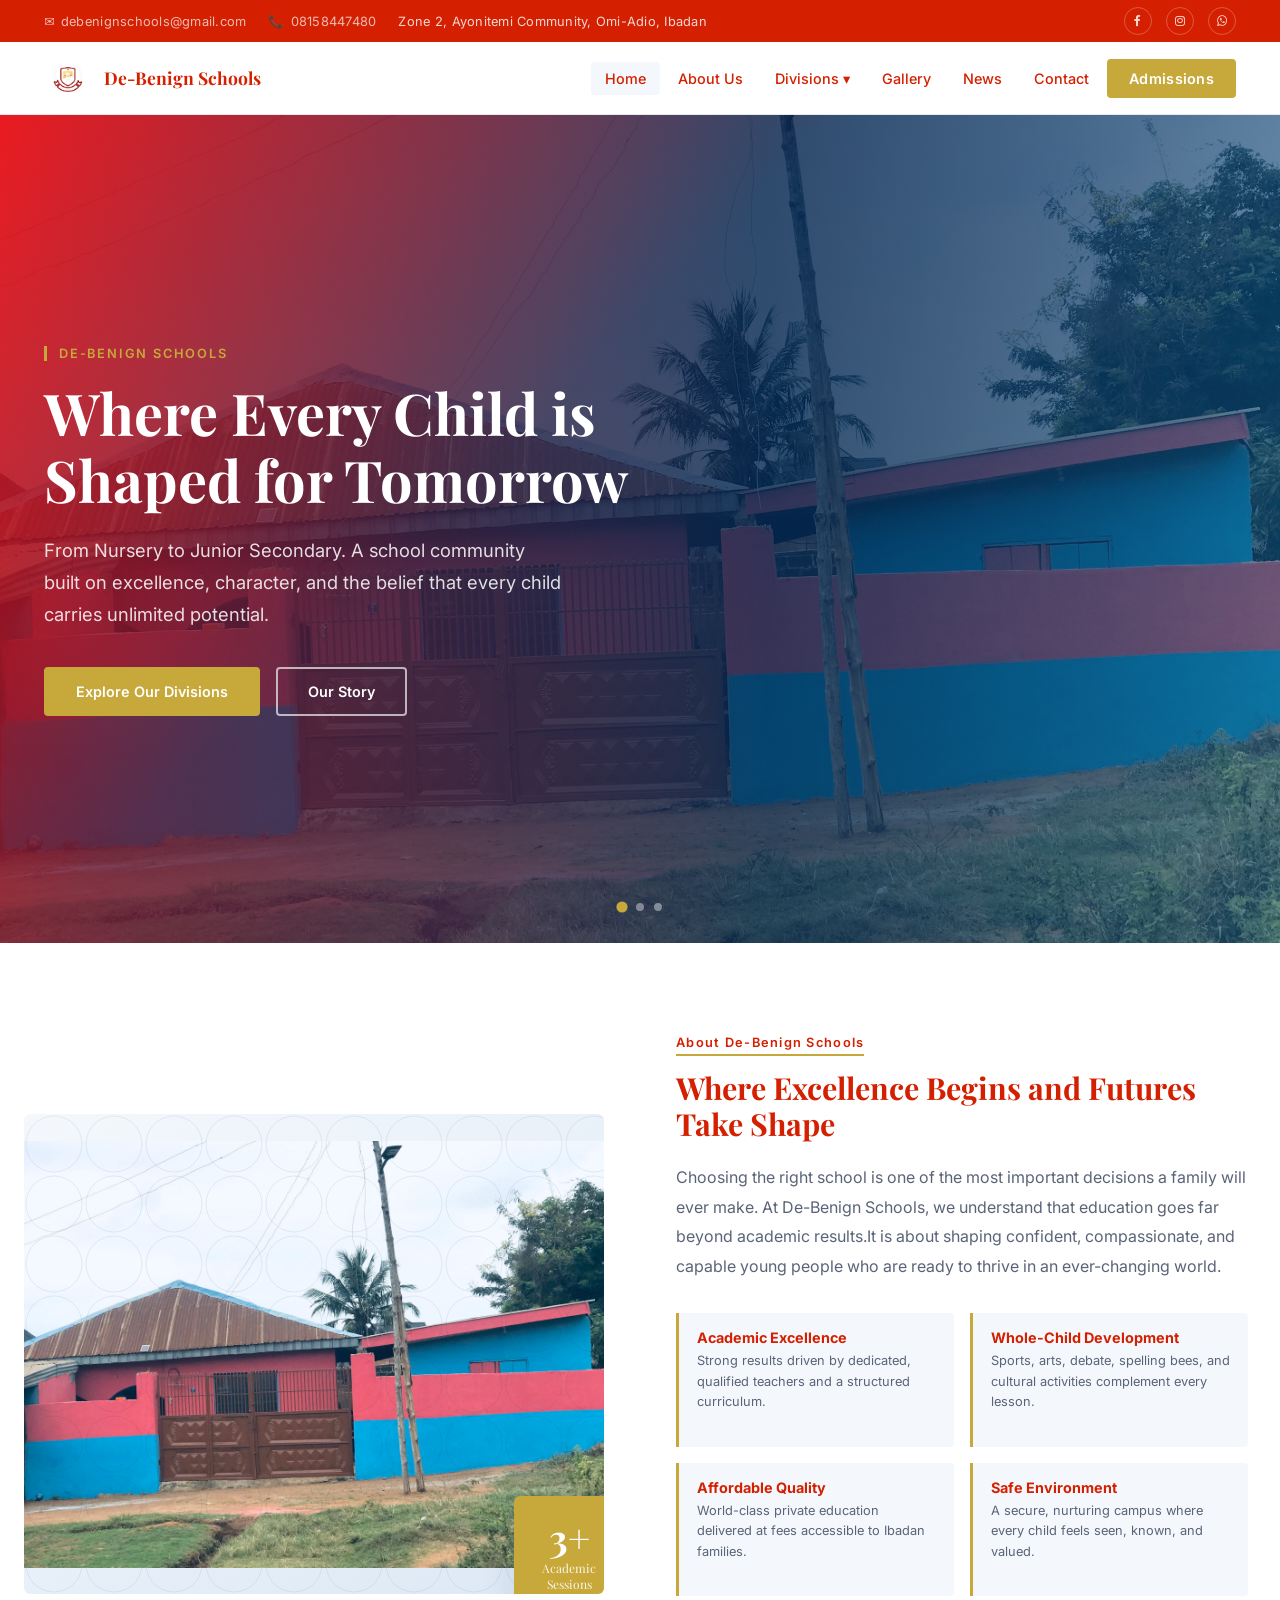
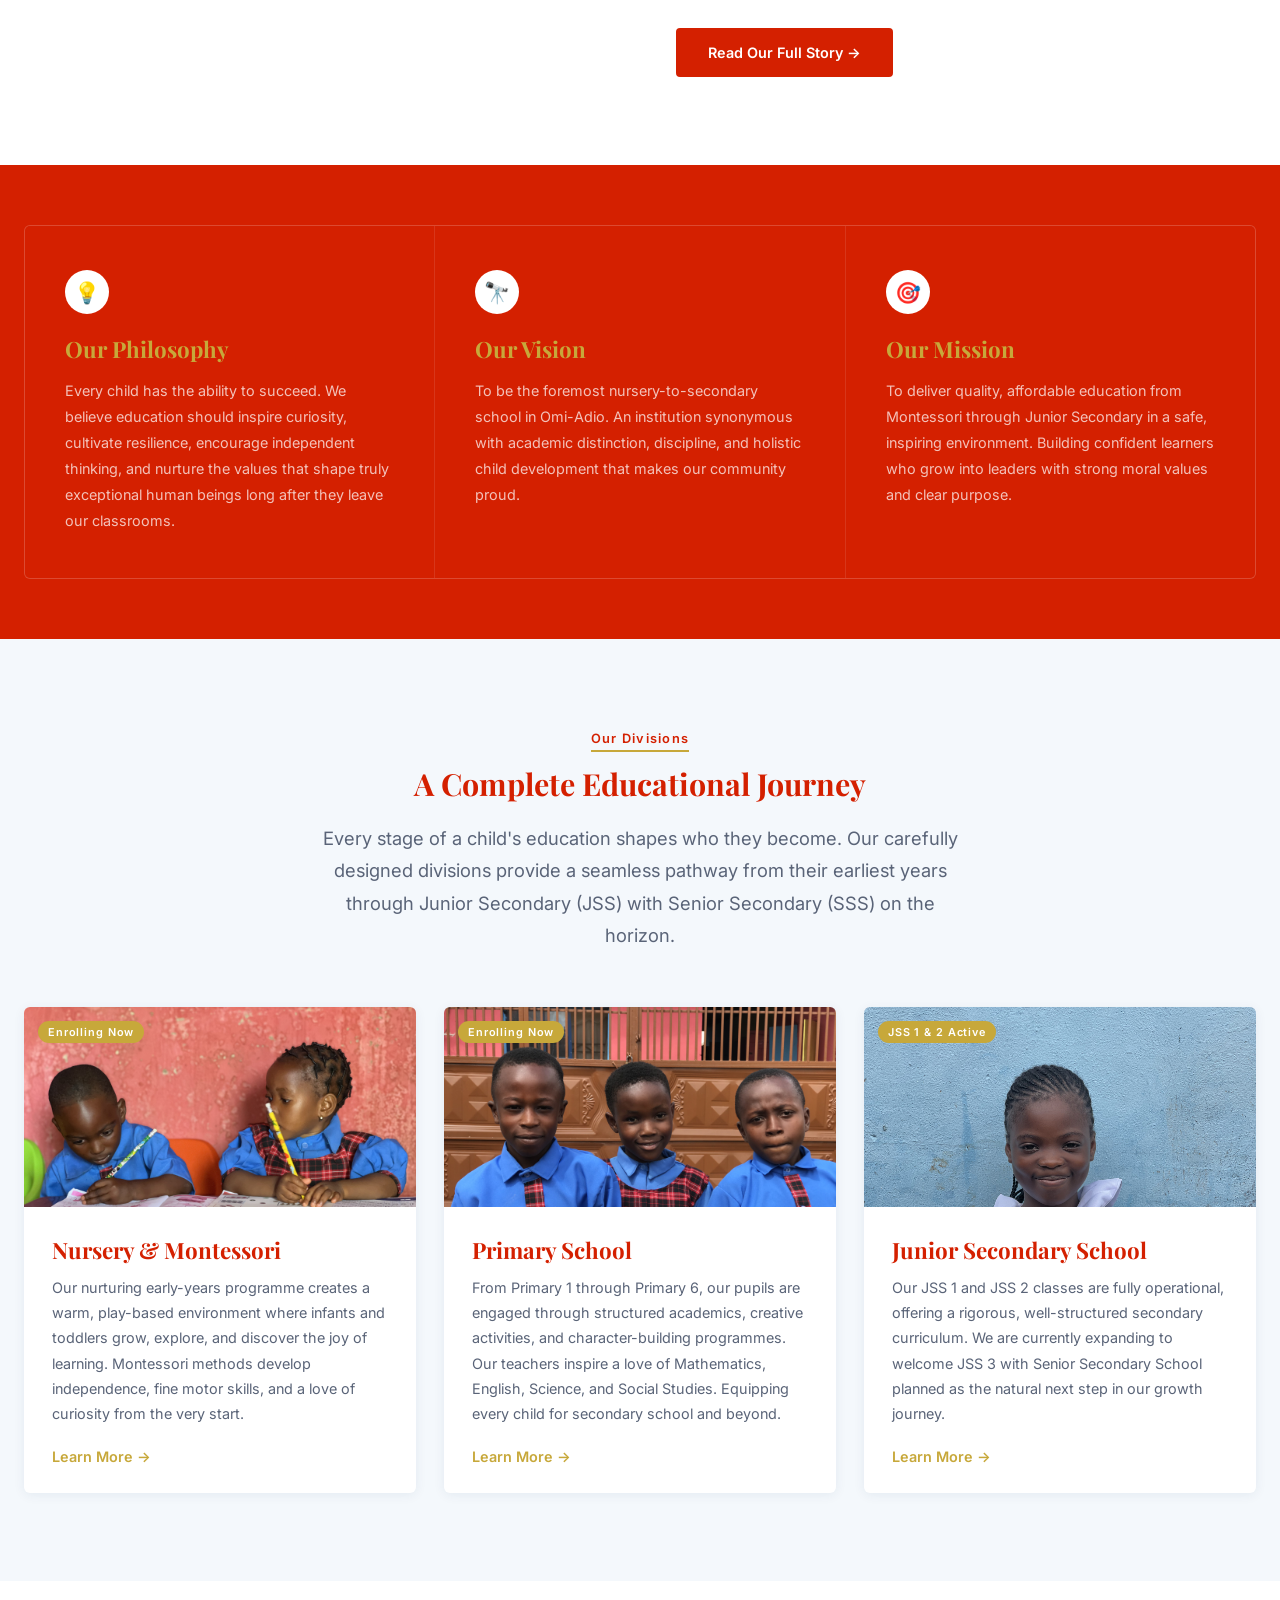
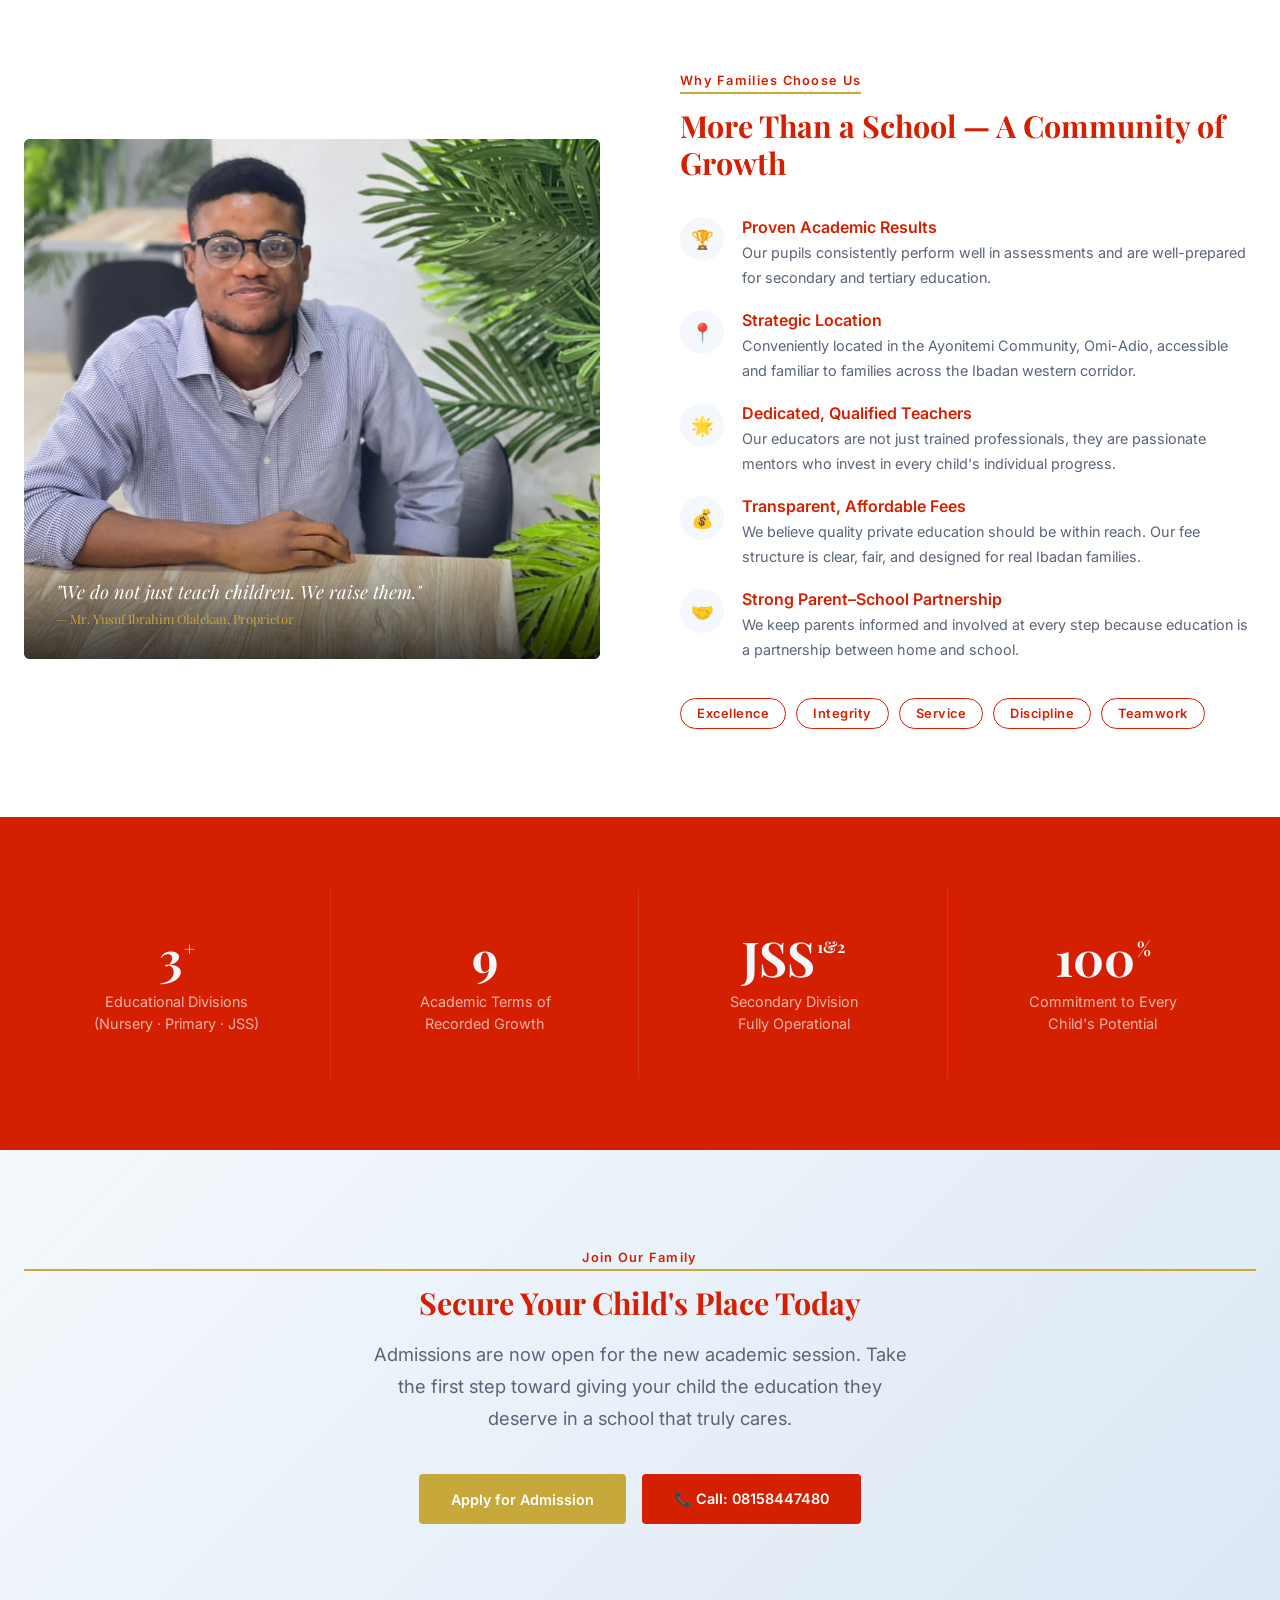
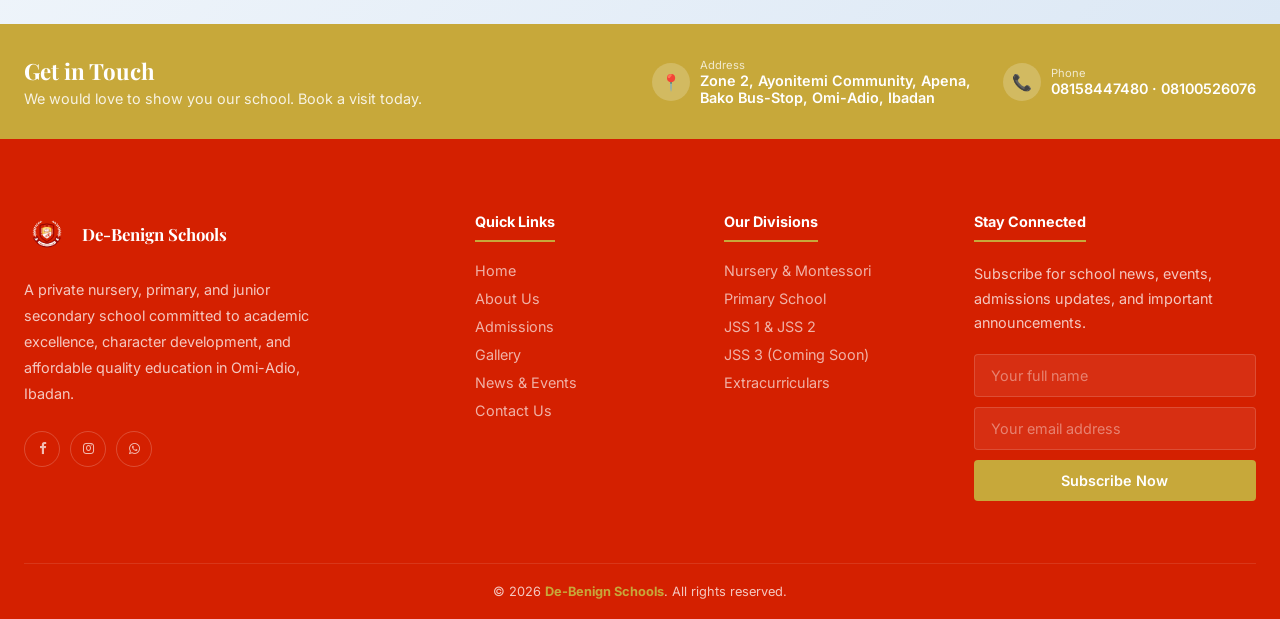
==== index.html @ 5f67e2a7 "Initial commit: De-Benign Schools website Static HTML/CSS/JS site for De-Benign Schools, Omi-Adio, I" ====
<!DOCTYPE html>
<html lang="en">
<head>
<meta charset="UTF-8"/>
<meta name="viewport" content="width=device-width, initial-scale=1.0"/>
<title>De-Benign Schools</title>
<meta name="description" content="De-Benign Schools: a private Nursery, Primary and Junior Secondary school in Omi-Adio, Ibadan, offering affordable quality education from Montessori through JSS."/>
<link rel="preconnect" href="https://fonts.googleapis.com"/>
<link href="https://fonts.googleapis.com/css2?family=Playfair+Display:ital,wght@0,500;0,700;1,500&family=Inter:wght@300;400;500;600&display=swap" rel="stylesheet"/>
<!-- Add icon library -->
<link rel="stylesheet" href="https://cdnjs.cloudflare.com/ajax/libs/font-awesome/4.7.0/css/font-awesome.min.css">
<link rel="stylesheet" href="style.css"/>
</head>
<body data-page="home">

<div id="topbar-placeholder"></div>
<div id="navbar-placeholder"></div>

<!-- ─── HERO ─────────────────────────────────────────────────────────────── -->
<section class="hero" aria-label="Hero">
  <div class="hero-slides" id="heroSlides">
    <div class="hero-slide slide-1 active"></div>
    <div class="hero-slide slide-2"></div>
    <div class="hero-slide slide-3"></div>
  </div>
  <div class="hero-overlay"></div>
  <div class="hero-content">
    <div class="hero-label">De-Benign Schools</div>
    <h1 id="heroTitle">Where Every Child is Shaped for Tomorrow</h1>
    <p id="heroSub">From Nursery to Junior Secondary. A school community built on excellence, character, and the belief that every child carries unlimited potential.</p>
    <div class="hero-actions">
      <a href="#divisions" class="btn btn-primary">Explore Our Divisions</a>
      <a href="#about" class="btn btn-outline">Our Story</a>
    </div>
  </div>
  <div class="hero-dots" id="heroDots">
    <div class="dot active" data-slide="0"></div>
    <div class="dot" data-slide="1"></div>
    <div class="dot" data-slide="2"></div>
  </div>
</section>

<!-- ─── ABOUT ─────────────────────────────────────────────────────────────── -->
<section class="section about" id="about">
  <div class="section-inner">
    <div class="about-grid">
      <div class="about-image reveal">
        <div class="about-img-main">
          <img src="images/12.jpg" alt="De-Benign Schools campus in Omi-Adio, Ibadan" class="about-img"/>
        </div>
        <div class="about-badge">
          <div class="num">3+</div>
          <div class="lbl">Academic<br>Sessions</div>
        </div>
      </div>
      <div class="about-text reveal">
        <div class="section-tag">About De-Benign Schools</div>
        <h2 class="section-title">Where Excellence Begins and Futures Take Shape</h2>
        <p>Choosing the right school is one of the most important decisions a family will ever make. At De-Benign Schools, we understand that education goes far beyond academic results.It is about shaping confident, compassionate, and capable young people who are ready to thrive in an ever-changing world.</p>
        <div class="about-pillars">
          <div class="pillar">
            <h4>Academic Excellence</h4>
            <p>Strong results driven by dedicated, qualified teachers and a structured curriculum.</p>
          </div>
          <div class="pillar">
            <h4>Whole-Child Development</h4>
            <p>Sports, arts, debate, spelling bees, and cultural activities complement every lesson.</p>
          </div>
          <div class="pillar">
            <h4>Affordable Quality</h4>
            <p>World-class private education delivered at fees accessible to Ibadan families.</p>
          </div>
          <div class="pillar">
            <h4>Safe Environment</h4>
            <p>A secure, nurturing campus where every child feels seen, known, and valued.</p>
          </div>
        </div>
        <div style="margin-top:32px;">
          <a href="about.html" class="btn btn-navy">Read Our Full Story →</a>
        </div>
      </div>
    </div>
  </div>
</section>

<!-- ─── PHILOSOPHY STRIP ──────────────────────────────────────────────────── -->
<div class="philosophy">
  <div class="philosophy-grid">
    <div class="phil-block reveal">
      <div class="phil-icon">💡</div>
      <h3>Our Philosophy</h3>
      <p>Every child has the ability to succeed. We believe education should inspire curiosity, cultivate resilience, encourage independent thinking, and nurture the values that shape truly exceptional human beings long after they leave our classrooms.</p>
    </div>
    <div class="phil-block reveal">
      <div class="phil-icon">🔭</div>
      <h3>Our Vision</h3>
      <p>To be the foremost nursery-to-secondary school in Omi-Adio. An institution synonymous with academic distinction, discipline, and holistic child development that makes our community proud.</p>
    </div>
    <div class="phil-block reveal">
      <div class="phil-icon">🎯</div>
      <h3>Our Mission</h3>
      <p>To deliver quality, affordable education from Montessori through Junior Secondary in a safe, inspiring environment. Building confident learners who grow into leaders with strong moral values and clear purpose.</p>
    </div>
  </div>
</div>

<!-- ─── DIVISIONS ─────────────────────────────────────────────────────────── -->
<section class="section divisions" id="divisions">
  <div class="section-inner">
    <div class="divisions-header reveal">
      <div class="section-tag">Our Divisions</div>
      <h2 class="section-title">A Complete Educational Journey</h2>
      <p class="section-sub" style="margin-left:auto;margin-right:auto;">Every stage of a child's education shapes who they become. Our carefully designed divisions provide a seamless pathway from their earliest years through Junior Secondary (JSS) with Senior Secondary (SSS) on the horizon.</p>
    </div>
    <div class="div-grid">

      <div class="div-card reveal">
        <div class="div-card-img div-nursery">
          <img src="images/6.jpg" alt="Nursery & Montessori pupils at De-Benign Schools" class="div-card-photo"/>
          <div class="div-card-badge active">Enrolling Now</div>
        </div>
        <div class="div-card-body">
          <h3>Nursery & Montessori</h3>
          <p>Our nurturing early-years programme creates a warm, play-based environment where infants and toddlers grow, explore, and discover the joy of learning. Montessori methods develop independence, fine motor skills, and a love of curiosity from the very start.</p>
          <a href="nursery.html" class="div-link">Learn More →</a>
        </div>
      </div>

      <div class="div-card reveal">
        <div class="div-card-img div-primary">
          <img src="images/4.jpg" alt="Primary School pupils at De-Benign Schools" class="div-card-photo"/>
          <div class="div-card-badge active">Enrolling Now</div>
        </div>
        <div class="div-card-body">
          <h3>Primary School</h3>
          <p>From Primary 1 through Primary 6, our pupils are engaged through structured academics, creative activities, and character-building programmes. Our teachers inspire a love of Mathematics, English, Science, and Social Studies. Equipping every child for secondary school and beyond.</p>
          <a href="primary.html" class="div-link">Learn More →</a>
        </div>
      </div>

      <div class="div-card reveal">
        <div class="div-card-img div-secondary">
          <img src="images/8.jpg" alt="Junior Secondary pupils at De-Benign Schools" class="div-card-photo"/>
          <div class="div-card-badge active">JSS 1 & 2 Active</div>
        </div>
        <div class="div-card-body">
          <h3>Junior Secondary School</h3>
          <p>Our JSS 1 and JSS 2 classes are fully operational, offering a rigorous, well-structured secondary curriculum. We are currently expanding to welcome JSS 3 with Senior Secondary School planned as the natural next step in our growth journey.</p>
          <a href="jss.html" class="div-link">Learn More →</a>
        </div>
      </div>

    </div>
  </div>
</section>

<!-- ─── WHY CHOOSE ────────────────────────────────────────────────────────── -->
<section class="section why" id="why">
  <div class="section-inner">
    <div class="why-grid">
      <div class="why-img reveal">
        <img src="images/2.jpg" alt="Mr. Yusuf Ibrahim Olalekan, Proprietor of De-Benign Schools" class="why-img-photo"/>
        <div class="why-img-caption">
          "We do not just teach children. We raise them."
          <span>— Mr. Yusuf Ibrahim Olalekan, Proprietor</span>
        </div>
</div>
      <div class="why-content reveal">
        <div class="section-tag">Why Families Choose Us</div>
        <h2 class="section-title">More Than a School — A Community of Growth</h2>
        <div class="why-list">
          <div class="why-item">
            <div class="why-icon">🏆</div>
            <div>
              <h4>Proven Academic Results</h4>
              <p>Our pupils consistently perform well in assessments and are well-prepared for secondary and tertiary education.</p>
            </div>
          </div>
          <div class="why-item">
            <div class="why-icon">📍</div>
            <div>
              <h4>Strategic Location</h4>
              <p>Conveniently located in the Ayonitemi Community, Omi-Adio, accessible and familiar to families across the Ibadan western corridor.</p>
            </div>
          </div>
          <div class="why-item">
            <div class="why-icon">🌟</div>
            <div>
              <h4>Dedicated, Qualified Teachers</h4>
              <p>Our educators are not just trained professionals, they are passionate mentors who invest in every child's individual progress.</p>
            </div>
          </div>
          <div class="why-item">
            <div class="why-icon">💰</div>
            <div>
              <h4>Transparent, Affordable Fees</h4>
              <p>We believe quality private education should be within reach. Our fee structure is clear, fair, and designed for real Ibadan families.</p>
            </div>
          </div>
          <div class="why-item">
            <div class="why-icon">🤝</div>
            <div>
              <h4>Strong Parent–School Partnership</h4>
              <p>We keep parents informed and involved at every step because education is a partnership between home and school.</p>
            </div>
          </div>
        </div>
        <div class="values-row">
          <div class="value-tag">Excellence</div>
          <div class="value-tag">Integrity</div>
          <div class="value-tag">Service</div>
          <div class="value-tag">Discipline</div>
          <div class="value-tag">Teamwork</div>
        </div>
      </div>
    </div>
  </div>
</section>

<!-- ─── STATS ─────────────────────────────────────────────────────────────── -->
<div class="stats">
  <div class="stats-inner">
    <div class="stat-item reveal">
      <div class="stat-num">3<sup>+</sup></div>
      <div class="stat-label">Educational Divisions<br>(Nursery · Primary · JSS)</div>
    </div>
    <div class="stat-item reveal">
      <div class="stat-num">9</div>
      <div class="stat-label">Academic Terms of<br>Recorded Growth</div>
    </div>
    <div class="stat-item reveal">
      <div class="stat-num">JSS<sup style="font-size:1rem">1&2</sup></div>
      <div class="stat-label">Secondary Division<br>Fully Operational</div>
    </div>
    <div class="stat-item reveal">
      <div class="stat-num">100<sup>%</sup></div>
      <div class="stat-label">Commitment to Every<br>Child's Potential</div>
    </div>
  </div>
</div>

<!-- ─── CTA ───────────────────────────────────────────────────────────────── -->
<section class="cta-section">
  <div class="reveal">
    <div class="section-tag" style="display:block;text-align:center;">Join Our Family</div>
    <h2 class="section-title" style="text-align:center;">Secure Your Child's Place Today</h2>
    <p>Admissions are now open for the new academic session. Take the first step toward giving your child the education they deserve in a school that truly cares.</p>
    <div class="cta-actions">
      <a href="admissions.html" class="btn btn-primary">Apply for Admission</a>
      <a href="tel:08158447480" class="btn btn-navy">📞 Call: 08158447480</a>
    </div>
  </div>
</section>

<div id="contact-strip-placeholder"></div>
<div id="footer-placeholder"></div>

<script src="shared.js"></script>
<script>
// ── Hero slider (homepage only) ─────────────────────────────────────────────
const slides  = document.querySelectorAll('.hero-slide');
const dots    = document.querySelectorAll('.dot');
const titles  = [
  "Where Every Child is Shaped for Tomorrow",
  "From Nursery to Secondary, Under One Roof",
  "Building Futures, One Child at a Time"
];
const subs = [
  "From Nursery to Junior Secondary. A school community built on excellence, character, and the belief that every child carries unlimited potential.",
  "A complete, unbroken educational journey in Omi-Adio, Ibadan where your child is seen, known, and grown.",
  "Join a growing family of learners thriving in a safe, inspiring environment right here in your community."
];

let current = 0;
const heroTitle = document.getElementById('heroTitle');
const heroSub   = document.getElementById('heroSub');

function goToSlide(n) {
  slides[current].classList.remove('active');
  dots[current].classList.remove('active');
  current = n;
  slides[current].classList.add('active');
  dots[current].classList.add('active');
  heroTitle.style.opacity = '0';
  heroSub.style.opacity   = '0';
  setTimeout(() => {
    heroTitle.textContent   = titles[current];
    heroSub.textContent     = subs[current];
    heroTitle.style.opacity = '1';
    heroSub.style.opacity   = '1';
  }, 300);
}

heroTitle.style.transition = 'opacity .5s';
heroSub.style.transition   = 'opacity .5s';

dots.forEach(d => d.addEventListener('click', () => goToSlide(+d.dataset.slide)));
setInterval(() => goToSlide((current + 1) % slides.length), 5500);
</script>
</body>
</html>
---- style.css ----
/* ════════════════════════════════════════════════════════════════════════
   DE-BENIGN SCHOOLS — SHARED STYLESHEET
   ════════════════════════════════════════════════════════════════════════ */

/* ─── TOKENS ─────────────────────────────────────────────────────────── */
:root {
  --navy:   #d42000;
  --navy2:  #d42000;
  --gold:   #C7A83A;
  --gold2:  #a8872a;
  --offwhite: #F4F8FC;
  --text:   #d42000;
  --muted:  #5a6478;
  --white:  #ffffff;
  --radius: 4px;
  --fs-xs:  0.8rem;
  --fs-sm:  0.9rem;
  --fs-base: 1rem;
  --fs-lg:  1.15rem;
  --fs-xl:  1.4rem;
  --fs-2xl: 1.9rem;
  --fs-3xl: 2.7rem;
  --fs-4xl: 3.6rem;
  --ff-serif: 'Playfair Display', Georgia, serif;
  --ff-sans:  'Inter', system-ui, sans-serif;
  --transition: 0.28s cubic-bezier(.4,0,.2,1);
  --shadow: 0 8px 36px rgba(0,51,102,.11);
}
*, *::before, *::after { box-sizing: border-box; margin: 0; padding: 0; }
html { scroll-behavior: smooth; font-size: 16px; }
body { font-family: var(--ff-sans); color: var(--text); background: var(--white); overflow-x: hidden; }
img { max-width: 100%; display: block; }
a { text-decoration: none; color: inherit; }
ul { list-style: none; }

/* ─── TOP BAR ────────────────────────────────────────────────────────── */
.topbar { background: var(--navy2); color: rgba(255,255,255,.82); font-size: var(--fs-xs); padding: 7px 0; letter-spacing: .02em; }
.topbar-inner { max-width: 1240px; margin: 0 auto; padding: 0 24px; display: flex; align-items: center; justify-content: space-between; gap: 16px; flex-wrap: wrap; }
.topbar-left { display: flex; gap: 22px; align-items: center; flex-wrap: wrap; }
.topbar-left a { display: flex; align-items: center; gap: 6px; opacity: .85; transition: opacity var(--transition); }
.topbar-left a:hover { opacity: 1; }
.topbar-right { display: flex; gap: 14px; align-items: center; }
.topbar-right a { width: 28px; height: 28px; border-radius: 50%; border: 1px solid rgba(255,255,255,.25); display: flex; align-items: center; justify-content: center; font-size: 12px; transition: background var(--transition), border-color var(--transition); }
.topbar-right a:hover { background: var(--gold); border-color: var(--gold); }
.icon { font-style: normal; }
.topbar-right fa { padding: 20px; font-size: 30px; width: 50px; text-align: center; text-decoration: none; }
.topbar-right fa:hover { opacity: 0.7 }
.topbar-right fa-facebook { background: #3B5998; color: white; }

/* ─── NAV ────────────────────────────────────────────────────────────── */
.navbar { position: sticky; top: 0; z-index: 1000; background: var(--white); border-bottom: 1px solid rgba(0,51,102,.1); transition: box-shadow var(--transition); }
.navbar.scrolled { box-shadow: 0 4px 24px rgba(0,51,102,.12); }
.nav-inner { max-width: 1240px; margin: 0 auto; padding: 0 24px; display: flex; align-items: center; justify-content: space-between; height: 72px; }
.nav-logo { display: flex; align-items: center; gap: 12px; }
.logo-crest-img { width: 48px; height: 48px; object-fit: contain; flex-shrink: 0; }
.logo-crest-img span { color: var(--gold); font-family: var(--ff-serif); font-size: 1.3rem; font-weight: 700; }
.logo-text { line-height: 1.2; }
.logo-name { font-family: var(--ff-serif); font-size: 1.1rem; font-weight: 700; color: var(--navy); }
.logo-tagline { font-size: .68rem; color: var(--muted); letter-spacing: .06em; text-transform: uppercase; }
.nav-links { display: flex; gap: 4px; align-items: center; }
.nav-links > li { position: relative; }
.nav-links a { padding: 8px 14px; border-radius: var(--radius); font-size: var(--fs-sm); font-weight: 500; color: var(--text); transition: color var(--transition), background var(--transition); display: inline-flex; align-items: center; gap: 4px; }
.nav-links a:hover, .nav-links a.active { color: var(--navy); background: var(--offwhite); }
.nav-cta { background: var(--gold); color: var(--white) !important; padding: 9px 20px !important; border-radius: var(--radius); font-weight: 600 !important; letter-spacing: .02em; transition: background var(--transition) !important; }
.nav-cta:hover { background: var(--gold2) !important; }
.hamburger { display: none; flex-direction: column; gap: 5px; cursor: pointer; padding: 6px; background: none; border: none; }
.hamburger span { width: 24px; height: 2px; background: var(--navy); border-radius: 2px; transition: transform .25s; }
.mobile-menu { display: none; flex-direction: column; background: var(--white); border-top: 1px solid rgba(0,51,102,.1); padding: 16px 24px 24px; }
.mobile-menu.open { display: flex; }
.mobile-menu a { padding: 12px 0; font-size: var(--fs-base); font-weight: 500; border-bottom: 1px solid var(--offwhite); color: var(--text); }
.mobile-menu a:last-child { border: none; }

/* Divisions dropdown */
.nav-dropdown { position: absolute; top: 100%; left: 0; background: var(--white); border-radius: var(--radius); box-shadow: var(--shadow); min-width: 220px; padding: 8px; opacity: 0; visibility: hidden; transform: translateY(8px); transition: opacity var(--transition), transform var(--transition), visibility var(--transition); border: 1px solid rgba(0,51,102,.08); }
.nav-links > li:hover .nav-dropdown { opacity: 1; visibility: visible; transform: translateY(0); }
.nav-dropdown a { display: block; padding: 10px 14px; border-radius: var(--radius); font-size: var(--fs-sm); }
.nav-dropdown a:hover { background: var(--offwhite); }

/* ─── PAGE HERO (interior pages) ─────────────────────────────────────── */
.page-hero { position: relative; padding: 120px 24px 70px; background: linear-gradient(135deg, #001a40 0%, var(--navy) 45%, #1a5276 100%); overflow: hidden; }
.page-hero::before { content: ''; position: absolute; inset: 0; background: url("data:image/svg+xml,%3Csvg xmlns='http://www.w3.org/2000/svg' viewBox='0 0 200 200'%3E%3Ccircle cx='170' cy='30' r='90' fill='none' stroke='%23C7A83A' stroke-width='1' opacity='.12'/%3E%3C/svg%3E") no-repeat; background-size: 500px; background-position: top right; }
.page-hero-about { background-image: linear-gradient(135deg, rgba(226, 6, 6, 0.85) 0%, rgba(230, 210, 31, 0.72) 45%, rgba(26,82,118,.6) 100%), url('images/3.jpg'); height: 600px; background-size: cover; background-position: center; }
.page-hero-nursery { background-image: linear-gradient(135deg, rgba(226, 6, 6, 0.85) 0%, rgba(230, 210, 31, 0.72) 45%, rgba(26,82,118,.6) 100%), url('images/23.jpg'); height: 600px; background-size: cover; background-position: top right; }
.page-hero-primary { background-image: linear-gradient(135deg, rgba(226, 6, 6, 0.85) 0%, rgba(230, 210, 31, 0.72) 45%, rgba(26,82,118,.6) 100%), url('images/4.jpg'); height: 600px; background-size: cover; background-position: center; }
.page-hero-secondary { background-image: linear-gradient(135deg, rgba(226, 6, 6, 0.85) 0%, rgba(230, 210, 31, 0.72) 45%, rgba(26,82,118,.6) 100%), url('images/9.jpg'); height: 600px; background-size: cover; background-position: center; }
.page-hero-news { background-image: linear-gradient(135deg, rgba(226, 6, 6, 0.85) 0%, rgba(230, 210, 31, 0.72) 45%, rgba(26,82,118,.6) 100%), url('images/.jpg'); height: 600px; background-size: cover; background-position: top right; }
.page-hero-contact { background-image: linear-gradient(135deg, rgba(226, 6, 6, 0.85) 0%, rgba(230, 210, 31, 0.72) 45%, rgba(26,82,118,.6) 100%), url('images/12.jpg'); height: 600px; background-size: cover; background-position: center; }
.page-hero-admissions { background-image: linear-gradient(135deg, rgba(226, 6, 6, 0.85) 0%, rgba(230, 210, 31, 0.72) 45%, rgba(26,82,118,.6) 100%), url('images/.jpg'); height: 600px; background-size: cover; background-position: top right; }
.page-hero-inner { position: relative; z-index: 1; max-width: 1240px; margin: 0 auto; }
.breadcrumb { font-size: var(--fs-xs); color: rgba(255,255,255,.6); margin-bottom: 16px; letter-spacing: .04em; }
.breadcrumb a { color: var(--gold); }
.page-hero h1 { font-family: var(--ff-serif); font-size: clamp(2rem, 4.5vw, var(--fs-4xl)); font-weight: 700; color: var(--white); max-width: 700px; line-height: 1.2; margin-bottom: 16px; }
.page-hero p { font-size: var(--fs-lg); color: rgba(255,255,255,.8); max-width: 560px; line-height: 1.75; }
.page-hero-badge { display: inline-block; margin-bottom: 18px; font-size: var(--fs-xs); font-weight: 600; letter-spacing: .14em; color: var(--gold); text-transform: uppercase; border-left: 3px solid var(--gold); padding-left: 12px; }

/* ─── HERO (homepage slider) ─────────────────────────────────────────── */
.hero { position: relative; height: 92vh; min-height: 560px; overflow: hidden; display: flex; align-items: center; }
.hero-slides { position: absolute; inset: 0; }
.hero-slide { position: absolute; inset: 0; background-size: cover; background-position: center; opacity: 0; transition: opacity 1.2s ease; }
.hero-slide.active { opacity: 1; }
/* Each slide layers a brand-colored gradient over a photo. If a photo file
   is missing, the browser simply shows the gradient alone — nothing breaks. */
.slide-1 { background-image: linear-gradient(135deg, rgba(245, 4, 16, 0.82) 0%, rgba(0,51,102,.68) 40%, rgba(26,82,118,.55) 100%), url('images/12.jpg'); background-blend-mode: normal; }
.slide-2 { background-image: linear-gradient(135deg, rgba(200, 0, 24, 0.82) 0%, rgba(26,92,26,.68) 40%, rgba(13,59,13,.55) 100%), url('images/1.jpg'); background-blend-mode: normal; }
.slide-3 { background-image: linear-gradient(135deg, rgba(150,27,0,.82) 0%, rgba(92, 0, 0, 0.68) 40%, rgba(122,79,0,.55) 100%), url('images/4.jpg'); background-blend-mode: normal; }
.hero-overlay { position: absolute; inset: 0; background: linear-gradient(to right, rgba(221, 2, 2, 0.466) 0%, rgba(0,19,51,.42) 60%, transparent 100%); }
.hero-content { position: relative; z-index: 2; max-width: 1240px; margin: 0 auto; padding: 0 24px; width: 100%; }
.hero-label { display: inline-block; margin-bottom: 18px; font-size: var(--fs-xs); font-weight: 600; letter-spacing: .14em; color: var(--gold); text-transform: uppercase; border-left: 3px solid var(--gold); padding-left: 12px; }
.hero h1 { font-family: var(--ff-serif); font-size: clamp(2.4rem, 5vw, var(--fs-4xl)); font-weight: 700; color: var(--white); line-height: 1.15; max-width: 680px; margin-bottom: 22px; }
.hero p { font-size: var(--fs-lg); color: rgba(255,255,255,.85); max-width: 520px; line-height: 1.75; margin-bottom: 36px; }
.hero-actions { display: flex; gap: 16px; flex-wrap: wrap; }
.btn { display: inline-flex; align-items: center; gap: 8px; padding: 14px 30px; border-radius: var(--radius); font-size: var(--fs-sm); font-weight: 600; cursor: pointer; border: 2px solid transparent; transition: background var(--transition), color var(--transition), border-color var(--transition), transform .15s; }
.btn:active { transform: scale(.98); }
.btn-primary { background: var(--gold); color: var(--white); border-color: var(--gold); }
.btn-primary:hover { background: var(--gold2); border-color: var(--gold2); }
.btn-outline { background: transparent; color: var(--white); border-color: rgba(255,255,255,.65); }
.btn-outline:hover { background: rgba(255,255,255,.12); border-color: var(--white); }
.btn-navy { background: var(--navy); color: var(--white); border-color: var(--navy); }
.btn-navy:hover { background: var(--navy2); border-color: var(--navy2); }
.btn-block { width: 100%; justify-content: center; }
.hero-dots { position: absolute; bottom: 32px; left: 50%; transform: translateX(-50%); display: flex; gap: 10px; z-index: 3; }
.dot { width: 8px; height: 8px; border-radius: 50%; background: rgba(255,255,255,.4); cursor: pointer; transition: background var(--transition), transform var(--transition); }
.dot.active { background: var(--gold); transform: scale(1.4); }

/* ─── SECTIONS ───────────────────────────────────────────────────────── */
.section { padding: 88px 24px; }
.section-inner { max-width: 1240px; margin: 0 auto; }
.section-tag { display: inline-block; font-size: var(--fs-xs); font-weight: 600; color: var(--navy2); letter-spacing: .1em; margin-bottom: 14px; border-bottom: 2px solid var(--gold); padding-bottom: 4px; }
.section-title { font-family: var(--ff-serif); font-size: clamp(1.8rem, 3.5vw, var(--fs-2xl)); font-weight: 700; color: var(--navy); line-height: 1.2; margin-bottom: 20px; }
.section-sub { font-size: var(--fs-lg); color: var(--muted); line-height: 1.75; max-width: 640px; }
.section-offwhite { background: var(--offwhite); }
.text-center { text-align: center; }
.mx-auto { margin-left: auto; margin-right: auto; }

/* ─── ABOUT ──────────────────────────────────────────────────────────── */
.about { background: var(--white); }
.about-grid { display: grid; grid-template-columns: 1fr 1fr; gap: 72px; align-items: center; }
.about-image { position: relative; border-radius: 6px; overflow: hidden; }
.about-img-main { width: 100%; height: 480px; background: linear-gradient(145deg, var(--offwhite) 0%, #dce8f5 100%); border-radius: 6px; display: flex; align-items: center; justify-content: center; font-family: var(--ff-serif); font-size: 1rem; color: var(--muted); text-align: center; position: relative; overflow: hidden; }
.about-img-main::before { content: ''; position: absolute; inset: 0; background: url("data:image/svg+xml,%3Csvg xmlns='http://www.w3.org/2000/svg' width='60' height='60'%3E%3Ccircle cx='30' cy='30' r='28' fill='none' stroke='%23003366' stroke-width='1' opacity='.08'/%3E%3C/svg%3E") repeat; }
.about-badge { position: absolute; bottom: -20px; right: -20px; background: var(--gold); color: var(--white); padding: 22px 28px; border-radius: 6px; font-family: var(--ff-serif); text-align: center; box-shadow: var(--shadow); }
.about-badge .num { font-size: 2.4rem; font-weight: 700; line-height: 1; }
.about-badge .lbl { font-size: .75rem; opacity: .9; margin-top: 4px; }
.about-text { padding-right: 8px; }
.about-text p { font-size: var(--fs-base); color: var(--muted); line-height: 1.85; margin-bottom: 18px; }
.about-pillars { display: grid; grid-template-columns: 1fr 1fr; gap: 16px; margin-top: 32px; }
.pillar { background: var(--offwhite); border-left: 3px solid var(--gold); padding: 16px 18px; border-radius: 0 4px 4px 0; }
.pillar h4 { font-size: var(--fs-sm); font-weight: 700; color: var(--navy); margin-bottom: 5px; }
.pillar p { font-size: var(--fs-xs); color: var(--muted); line-height: 1.6; }

/* Proprietor profile cards (About page) */
.profiles-grid { display: grid; grid-template-columns: 1fr 1fr; gap: 32px; margin-top: 48px; }
.profile-card { background: var(--offwhite); border-radius: 8px; padding: 36px; display: flex; gap: 24px; align-items: flex-start; }
.profile-avatar { width: 84px; height: 84px; border-radius: 50%; background: var(--navy); flex-shrink: 0; display: flex; align-items: center; justify-content: center; font-family: var(--ff-serif); color: var(--gold); font-size: 1.6rem; font-weight: 700; }
.profile-avatar-img { width: 84px; height: 84px; border-radius: 50%; object-fit: cover; flex-shrink: 0; }
.profile-card h4 { font-family: var(--ff-serif); font-size: var(--fs-lg); color: var(--navy); margin-bottom: 2px; }
.profile-role { font-size: var(--fs-xs); color: var(--gold); font-weight: 600; letter-spacing: .05em; text-transform: uppercase; margin-bottom: 10px; display: block; }
.profile-card p { font-size: var(--fs-sm); color: var(--muted); line-height: 1.75; }

/* Core values grid (About page) */
.values-grid { display: grid; grid-template-columns: repeat(5, 1fr); gap: 20px; margin-top: 48px; }
.value-card { text-align: center; padding: 32px 16px; background: var(--white); border: 1px solid rgba(0,51,102,.08); border-radius: 8px; transition: transform var(--transition), box-shadow var(--transition); }
.value-card:hover { transform: translateY(-4px); box-shadow: var(--shadow); }
.value-card .vc-icon { font-size: 2rem; margin-bottom: 14px; }
.value-card h4 { font-family: var(--ff-serif); color: var(--navy); font-size: var(--fs-base); margin-bottom: 8px; }
.value-card p { font-size: var(--fs-xs); color: var(--muted); line-height: 1.6; }

/* ─── PHILOSOPHY STRIP ───────────────────────────────────────────────── */
.philosophy { background: var(--navy); padding: 60px 24px; }
.philosophy-grid { max-width: 1240px; margin: 0 auto; display: grid; grid-template-columns: repeat(3, 1fr); gap: 1px; background: rgba(255,255,255,.1); border: 1px solid rgba(255,255,255,.1); border-radius: 6px; overflow: hidden; }
.phil-block { padding: 44px 40px; background: var(--navy); transition: background var(--transition); }
.phil-block:hover { background: var(--navy2); }
.phil-icon { width: 44px; height: 44px; background: rgb(255, 255, 255); border-radius: 50%; display: flex; align-items: center; justify-content: center; margin-bottom: 20px; font-size: 1.3rem; }
.phil-block h3 { font-family: var(--ff-serif); font-size: var(--fs-xl); color: var(--gold); margin-bottom: 14px; }
.phil-block p { font-size: var(--fs-sm); color: rgba(255,255,255,.72); line-height: 1.8; }

/* ─── DIVISIONS ──────────────────────────────────────────────────────── */
.divisions { background: var(--offwhite); }
.divisions-header { text-align: center; margin-bottom: 56px; }
.divisions-header .section-sub { margin: 0 auto; }
.div-grid { display: grid; grid-template-columns: repeat(3, 1fr); gap: 28px; }
.div-card { background: var(--white); border-radius: 6px; overflow: hidden; box-shadow: 0 2px 12px rgba(0,51,102,.07); transition: transform var(--transition), box-shadow var(--transition); display: flex; flex-direction: column; }
.div-card:hover { transform: translateY(-5px); box-shadow: var(--shadow); }
.div-card-img { height: 200px; position: relative; overflow: hidden; }
.div-card-img-inner { width: 100%; height: 100%; display: flex; align-items: center; justify-content: center; font-size: 3rem; }
.div-nursery .div-card-img-inner { background: linear-gradient(135deg, #ffeaa7, #fdcb6e); }
.div-primary .div-card-img-inner { background: linear-gradient(135deg, #a8edea, #fed6e3); }
.div-secondary .div-card-img-inner { background: linear-gradient(135deg, #b8d4f0, #003366); }
.div-card-badge { position: absolute; top: 14px; left: 14px; background: var(--navy); color: var(--white); font-size: .68rem; font-weight: 600; letter-spacing: .08em; padding: 4px 10px; border-radius: 20px; }
.div-card-badge.active { background: var(--gold); }
.div-card-body { padding: 28px; flex: 1; display: flex; flex-direction: column; }
.div-card-body h3 { font-family: var(--ff-serif); font-size: var(--fs-xl); color: var(--navy); margin-bottom: 10px; }
.div-card-body p { font-size: var(--fs-sm); color: var(--muted); line-height: 1.75; flex: 1; margin-bottom: 22px; }
.div-link { display: inline-flex; align-items: center; gap: 6px; font-size: var(--fs-sm); font-weight: 600; color: var(--gold); transition: gap var(--transition); }
.div-card:hover .div-link { gap: 10px; }

/* ─── WHY CHOOSE ─────────────────────────────────────────────────────── */
.why { background: var(--white); }
.why-grid { display: grid; grid-template-columns: 1fr 1fr; gap: 80px; align-items: center; }
.why-img { height: 520px; background: linear-gradient(145deg, #001a40, #003366 60%, #1a4d80); border-radius: 6px; position: relative; overflow: hidden; display: flex; align-items: flex-end; }
.why-img-photo { position: absolute; inset: 0; width: 100%; height: 100%; object-fit: cover; border-radius: 6px; z-index: 0; }
.why-img::before { content: ''; position: absolute; inset: 0; background: url("data:image/svg+xml,%3Csvg xmlns='http://www.w3.org/2000/svg' viewBox='0 0 200 200'%3E%3Ccircle cx='100' cy='100' r='80' fill='none' stroke='%23C7A83A' stroke-width='1' opacity='.15'/%3E%3Ccircle cx='100' cy='100' r='55' fill='none' stroke='%23C7A83A' stroke-width='1' opacity='.1'/%3E%3C/svg%3E") center/70% no-repeat; }
.why-img-caption { position: relative; z-index: 1; width: 100%; background: linear-gradient(to top, rgba(0,0,0,.7) 0%, transparent 100%); padding: 40px 32px 32px; font-family: var(--ff-serif); font-size: var(--fs-lg); color: var(--white); font-style: italic; }
.why-img-caption span { display: block; font-size: var(--fs-xs); font-style: normal; color: var(--gold); margin-top: 6px; }
.why-list { margin-top: 36px; display: flex; flex-direction: column; gap: 20px; }
.why-item { display: flex; gap: 18px; align-items: flex-start; }
.why-icon { width: 44px; height: 44px; flex-shrink: 0; border-radius: 50%; background: var(--offwhite); display: flex; align-items: center; justify-content: center; font-size: 1.15rem; transition: background var(--transition); }
.why-item:hover .why-icon { background: var(--navy2); }
.why-item h4 { font-size: var(--fs-base); font-weight: 600; color: var(--navy); margin-bottom: 4px; }
.why-item p { font-size: var(--fs-sm); color: var(--muted); line-height: 1.7; }
.values-row { display: flex; gap: 10px; flex-wrap: wrap; margin-top: 36px; }
.value-tag { padding: 7px 16px; border-radius: 20px; border: 1.5px solid var(--navy); color: var(--navy); font-size: var(--fs-xs); font-weight: 600; letter-spacing: .04em; transition: background var(--transition), color var(--transition); }
.value-tag:hover { background: var(--navy); color: var(--white); }

/* ─── STATS ──────────────────────────────────────────────────────────── */
.stats { background: var(--navy); padding: 72px 24px; }
.stats-inner { max-width: 1240px; margin: 0 auto; display: grid; grid-template-columns: repeat(4, 1fr); gap: 2px; }
.stat-item { padding: 44px 32px; text-align: center; border-right: 1px solid rgba(255,255,255,.1); }
.stat-item:last-child { border-right: none; }
.stat-num { font-family: var(--ff-serif); font-size: 3rem; font-weight: 700; color: var(--offwhite); line-height: 1; display: flex; align-items: flex-start; justify-content: center; gap: 2px; }
.stat-num sup { font-size: 1.2rem; margin-top: 6px; }
.stat-label { font-size: var(--fs-sm); color: rgba(255,255,255,.65); margin-top: 10px; line-height: 1.5; }

/* ─── CTA ────────────────────────────────────────────────────────────── */
.cta-section { background: linear-gradient(135deg, var(--offwhite) 0%, #dce8f5 100%); padding: 100px 24px; text-align: center; }
.cta-section .section-title { margin-bottom: 16px; }
.cta-section p { font-size: var(--fs-lg); color: var(--muted); max-width: 540px; margin: 0 auto 40px; line-height: 1.75; }
.cta-actions { display: flex; gap: 16px; justify-content: center; flex-wrap: wrap; }

/* ─── CONTACT STRIP ──────────────────────────────────────────────────── */
.contact-strip { background: var(--gold); padding: 32px 24px; }
.contact-strip-inner { max-width: 1240px; margin: 0 auto; display: flex; align-items: center; justify-content: space-between; gap: 24px; flex-wrap: wrap; }
.contact-strip h3 { font-family: var(--ff-serif); font-size: var(--fs-xl); color: var(--white); margin-bottom: 4px; }
.contact-strip p { font-size: var(--fs-sm); color: rgba(255,255,255,.85); }
.contact-details { display: flex; gap: 32px; flex-wrap: wrap; }
.contact-item { display: flex; align-items: center; gap: 10px; }
.contact-item .ci-icon { width: 38px; height: 38px; background: rgba(255,255,255,.2); border-radius: 50%; display: flex; align-items: center; justify-content: center; font-size: 1rem; }
.contact-item .ci-label { font-size: .7rem; color: rgba(255,255,255,.75); }
.contact-item .ci-value { font-size: var(--fs-sm); font-weight: 600; color: var(--white); }

/* ─── FOOTER ─────────────────────────────────────────────────────────── */
.footer { background: var(--navy2); color: rgba(255,255,255,.75); padding: 72px 24px 0; }
.footer-grid { max-width: 1240px; margin: 0 auto; display: grid; grid-template-columns: 2fr 1fr 1fr 1.4fr; gap: 48px; }
.footer-logo { display: flex; align-items: center; gap: 12px; margin-bottom: 20px; }
.footer-logo-img { width: 46px; height: 46px; object-fit: contain; }
.footer-logo-img span { color: var(--white); font-family: var(--ff-serif); font-size: 1.2rem; font-weight: 700; }
.footer-logo-name { font-family: var(--ff-serif); font-size: 1.05rem; font-weight: 700; color: var(--white); }
.footer-brand p { font-size: var(--fs-sm); line-height: 1.8; max-width: 300px; margin-bottom: 24px; }
.footer-socials { display: flex; gap: 10px; }
.footer-socials a { width: 36px; height: 36px; border-radius: 50%; border: 1px solid rgba(255,255,255,.2); display: flex; align-items: center; justify-content: center; font-size: 13px; color: rgba(255,255,255,.7); transition: background var(--transition), border-color var(--transition), color var(--transition); }
.footer-socials a:hover { background: var(--gold); border-color: var(--gold); color: var(--white); }
.footer-col h5 { font-size: var(--fs-sm); font-weight: 700; color: var(--white); margin-bottom: 20px; padding-bottom: 10px; border-bottom: 2px solid var(--gold); display: inline-block; }
.footer-col ul { display: flex; flex-direction: column; gap: 11px; }
.footer-col ul li a { font-size: var(--fs-sm); color: rgba(255,255,255,.65); transition: color var(--transition), padding-left var(--transition); display: flex; align-items: center; gap: 6px; }
.footer-col ul li a:hover { color: var(--gold); padding-left: 4px; }
.footer-newsletter p { font-size: var(--fs-sm); line-height: 1.7; margin-bottom: 18px; }
.newsletter-form { display: flex; flex-direction: column; gap: 10px; }
.newsletter-form input { padding: 12px 16px; border-radius: var(--radius); border: 1px solid rgba(255,255,255,.15); background: rgba(255,255,255,.07); color: var(--white); font-size: var(--fs-sm); font-family: var(--ff-sans); outline: none; transition: border-color var(--transition); }
.newsletter-form input::placeholder { color: rgba(255,255,255,.4); }
.newsletter-form input:focus { border-color: var(--gold); }
.newsletter-form button { padding: 12px; background: var(--gold); color: var(--white); border: none; border-radius: var(--radius); font-size: var(--fs-sm); font-weight: 600; cursor: pointer; font-family: var(--ff-sans); transition: background var(--transition); }
.newsletter-form button:hover { background: var(--gold2); }
.newsletter-note { font-size: var(--fs-xs); color: rgba(255,255,255,.5); margin-top: 4px; }
.footer-bottom { max-width: 1240px; margin: 48px auto 0; padding: 20px 0; border-top: 1px solid rgba(255,255,255,.1); display: flex; align-items: center; justify-content: center; gap: 16px; flex-wrap: wrap; }
.footer-bottom p { font-size: var(--fs-xs); }
.footer-bottom a { color: var(--gold); }

/* ─── REVEAL ANIMATION ───────────────────────────────────────────────── */
.reveal { opacity: 0; transform: translateY(22px); transition: opacity .6s ease, transform .6s ease; }
.reveal.visible { opacity: 1; transform: translateY(0); }

/* ════════════════════════════════════════════════════════════════════════
   ADMISSIONS PAGE
   ════════════════════════════════════════════════════════════════════════ */
.steps-grid { display: grid; grid-template-columns: repeat(4, 1fr); gap: 24px; margin-top: 48px; }
.step-card { position: relative; background: var(--white); border: 1px solid rgba(0,51,102,.08); border-radius: 8px; padding: 32px 24px; }
.step-num { width: 40px; height: 40px; border-radius: 50%; background: var(--navy); color: var(--gold); font-family: var(--ff-serif); font-weight: 700; display: flex; align-items: center; justify-content: center; margin-bottom: 18px; }
.step-card h4 { font-family: var(--ff-serif); color: var(--navy); font-size: var(--fs-base); margin-bottom: 8px; }
.step-card p { font-size: var(--fs-sm); color: var(--muted); line-height: 1.65; }
.step-card:not(:last-child)::after { content: '→'; position: absolute; top: 44px; right: -22px; color: var(--gold); font-size: 1.2rem; display: none; }
@media (min-width: 901px) { .step-card:not(:last-child)::after { display: block; } }

.fee-table-wrap { overflow-x: auto; margin-top: 20px; border-radius: 8px; box-shadow: var(--shadow); }
.fee-table { width: 100%; border-collapse: collapse; background: var(--white); min-width: 640px; }
.fee-table th { background: var(--navy); color: var(--white); text-align: left; padding: 16px 20px; font-size: var(--fs-sm); font-weight: 600; }
.fee-table td { padding: 15px 20px; font-size: var(--fs-sm); color: var(--text); border-bottom: 1px solid var(--offwhite); }
.fee-table tr:last-child td { border-bottom: none; }
.fee-table tr:nth-child(even) { background: var(--offwhite); }
.fee-table td.amount { font-weight: 700; color: var(--navy); }
.fee-note { font-size: var(--fs-xs); color: var(--muted); margin-top: 14px; font-style: italic; }

.docs-grid { display: grid; grid-template-columns: repeat(2, 1fr); gap: 16px; margin-top: 20px; }
.doc-item { display: flex; align-items: center; gap: 14px; background: var(--offwhite); padding: 18px 20px; border-radius: 8px; }
.doc-item .doc-icon { font-size: 1.4rem; }
.doc-item p { font-size: var(--fs-sm); color: var(--text); font-weight: 500; }

.faq-list { margin-top: 20px; display: flex; flex-direction: column; gap: 12px; }
.faq-item { background: var(--white); border: 1px solid rgba(0,51,102,.1); border-radius: 8px; overflow: hidden; }
.faq-question { width: 100%; text-align: left; padding: 20px 24px; background: none; border: none; cursor: pointer; display: flex; justify-content: space-between; align-items: center; gap: 16px; font-family: var(--ff-sans); font-size: var(--fs-base); font-weight: 600; color: var(--navy); }
.faq-question .faq-plus { font-size: 1.3rem; color: var(--gold); transition: transform var(--transition); flex-shrink: 0; }
.faq-item.open .faq-plus { transform: rotate(45deg); }
.faq-answer { max-height: 0; overflow: hidden; transition: max-height .35s ease; }
.faq-answer-inner { padding: 0 24px 20px; font-size: var(--fs-sm); color: var(--muted); line-height: 1.75; }
.faq-item.open .faq-answer { max-height: 300px; }

.form-wrap { background: var(--white); border-radius: 10px; box-shadow: var(--shadow); padding: 44px; }
.form-grid { display: grid; grid-template-columns: 1fr 1fr; gap: 20px; }
.form-group { display: flex; flex-direction: column; gap: 8px; }
.form-group.full { grid-column: 1 / -1; }
.form-group label { font-size: var(--fs-sm); font-weight: 600; color: var(--navy); }
.form-group input, .form-group select, .form-group textarea { padding: 13px 16px; border: 1.5px solid rgba(0,51,102,.15); border-radius: var(--radius); font-size: var(--fs-sm); font-family: var(--ff-sans); color: var(--text); outline: none; transition: border-color var(--transition); background: var(--white); }
.form-group input:focus, .form-group select:focus, .form-group textarea:focus { border-color: var(--gold); }
.form-group textarea { resize: vertical; min-height: 110px; }
.form-submit-row { grid-column: 1 / -1; margin-top: 8px; }
.form-success { display: none; text-align: center; padding: 60px 20px; }
.form-success.show { display: block; }
.form-success .fs-icon { width: 76px; height: 76px; border-radius: 50%; background: var(--offwhite); color: var(--gold); font-size: 2.2rem; display: flex; align-items: center; justify-content: center; margin: 0 auto 24px; }
.form-success h3 { font-family: var(--ff-serif); color: var(--navy); font-size: var(--fs-2xl); margin-bottom: 12px; }
.form-success p { color: var(--muted); font-size: var(--fs-base); max-width: 420px; margin: 0 auto; line-height: 1.7; }

/* ════════════════════════════════════════════════════════════════════════
   DIVISION PAGES (Nursery / Primary / JSS)
   ════════════════════════════════════════════════════════════════════════ */
.feature-list-grid { display: grid; grid-template-columns: repeat(2, 1fr); gap: 20px; margin-top: 40px; }
.feature-item { display: flex; gap: 16px; align-items: flex-start; background: var(--offwhite); padding: 22px; border-radius: 8px; }
.feature-item .fi-icon { width: 42px; height: 42px; flex-shrink: 0; border-radius: 50%; background: var(--navy); color: var(--gold); display: flex; align-items: center; justify-content: center; font-size: 1.1rem; }
.feature-item h4 { font-size: var(--fs-base); color: var(--navy); margin-bottom: 5px; }
.feature-item p { font-size: var(--fs-sm); color: var(--muted); line-height: 1.65; }

.curriculum-grid { display: grid; grid-template-columns: repeat(3, 1fr); gap: 24px; margin-top: 40px; }
.curriculum-card { background: var(--white); border: 1px solid rgba(0,51,102,.08); border-radius: 8px; padding: 30px; }
.curriculum-card .cc-tag { font-size: var(--fs-xs); color: var(--gold); font-weight: 700; letter-spacing: .06em; text-transform: uppercase; }
.curriculum-card h4 { font-family: var(--ff-serif); color: var(--navy); font-size: var(--fs-lg); margin: 8px 0 14px; }
.curriculum-card ul { display: flex; flex-direction: column; gap: 10px; }
.curriculum-card ul li { font-size: var(--fs-sm); color: var(--muted); padding-left: 20px; position: relative; }
.curriculum-card ul li::before { content: '✓'; position: absolute; left: 0; color: var(--gold); font-weight: 700; }

.status-banner { display: flex; align-items: center; gap: 20px; background: linear-gradient(135deg, var(--navy) 0%, var(--navy2) 100%); border-radius: 10px; padding: 28px 32px; margin-top: 40px; }
.status-banner .sb-icon { font-size: 2rem; flex-shrink: 0; }
.status-banner h4 { color: var(--gold); font-family: var(--ff-serif); font-size: var(--fs-lg); margin-bottom: 4px; }
.status-banner p { color: rgba(255,255,255,.75); font-size: var(--fs-sm); line-height: 1.6; }

.roadmap { margin-top: 48px; position: relative; padding-left: 32px; }
.roadmap::before { content: ''; position: absolute; left: 9px; top: 6px; bottom: 6px; width: 2px; background: rgba(0,51,102,.15); }
.roadmap-item { position: relative; padding-bottom: 36px; }
.roadmap-item:last-child { padding-bottom: 0; }
.roadmap-item::before { content: ''; position: absolute; left: -32px; top: 2px; width: 20px; height: 20px; border-radius: 50%; background: var(--white); border: 3px solid var(--gold); }
.roadmap-item.done::before { background: var(--gold); }
.roadmap-item h4 { color: var(--navy); font-size: var(--fs-base); margin-bottom: 4px; }
.roadmap-item p { color: var(--muted); font-size: var(--fs-sm); line-height: 1.6; }
.roadmap-tag { display: inline-block; font-size: .68rem; font-weight: 700; letter-spacing: .06em; text-transform: uppercase; padding: 3px 10px; border-radius: 20px; background: var(--offwhite); color: var(--navy); margin-left: 10px; }
.roadmap-tag.active { background: var(--gold); color: var(--white); }

/* ════════════════════════════════════════════════════════════════════════
   GALLERY PAGE
   ════════════════════════════════════════════════════════════════════════ */
.gallery-filters { display: flex; gap: 10px; flex-wrap: wrap; margin: 40px 0 8px; }
.filter-btn { padding: 10px 22px; border-radius: 20px; border: 1.5px solid rgba(0,51,102,.15); background: var(--white); color: var(--text); font-size: var(--fs-sm); font-weight: 600; cursor: pointer; transition: background var(--transition), color var(--transition), border-color var(--transition); font-family: var(--ff-sans); }
.filter-btn:hover { border-color: var(--gold); }
.filter-btn.active { background: var(--navy); border-color: var(--navy); color: var(--white); }
.page-hero-gallery { background-image: linear-gradient(135deg, rgba(226, 6, 6, 0.85) 0%, rgba(230, 210, 31, 0.72) 45%, rgba(26,82,118,.6) 100%), url('images/10.jpg'); height: 550px; background-size: cover; background-repeat: no-repeat; background-position: center right}
.gallery-grid { display: grid; grid-template-columns: repeat(3, 1fr); gap: 22px; margin-top: 32px; }
.gallery-item { position: relative; height: 240px; border-radius: 8px; overflow: hidden; cursor: pointer; transition: transform var(--transition), opacity .3s ease; }
.gallery-item.hidden { display: none; }
.gallery-item-bg { width: 100%; height: 100%; display: flex; align-items: center; justify-content: center; font-size: 2.4rem; transition: transform var(--transition); }
.gallery-item:hover .gallery-item-bg { transform: scale(1.08); }
.gallery-item:hover { box-shadow: var(--shadow); }
.gallery-item-photo { width: 100%; height: 100%; object-fit: cover; display: block; transition: transform var(--transition); }
.gallery-item:hover .gallery-item-photo { transform: scale(1.08); }
.gallery-cat-1 .gallery-item-bg { background: linear-gradient(135deg, #b8d4f0, #003366); }
.gallery-cat-2 .gallery-item-bg { background: linear-gradient(135deg, #ffeaa7, #fdcb6e); }
.gallery-cat-3 .gallery-item-bg { background: linear-gradient(135deg, #a8edea, #fed6e3); }
.gallery-cat-4 .gallery-item-bg { background: linear-gradient(135deg, #d4c5f9, #a29bfe); }
.gallery-overlay { position: absolute; inset: 0; background: linear-gradient(to top, rgba(0,19,51,.78) 0%, transparent 55%); display: flex; align-items: flex-end; padding: 18px; opacity: 0; transition: opacity var(--transition); }
.gallery-item:hover .gallery-overlay { opacity: 1; }
.gallery-overlay span { color: var(--white); font-size: var(--fs-sm); font-weight: 600; }

.lightbox { position: fixed; inset: 0; background: rgba(0,10,25,.92); z-index: 2000; display: none; align-items: center; justify-content: center; padding: 24px; }
.lightbox.open { display: flex; }
.lightbox-content { max-width: 720px; width: 100%; background: var(--white); border-radius: 10px; overflow: hidden; }
.lightbox-media { height: 420px; display: flex; align-items: center; justify-content: center; font-size: 4rem; }
.lightbox-media.gallery-cat-1 { background: linear-gradient(135deg, #b8d4f0, #003366); }
.lightbox-media.gallery-cat-2 { background: linear-gradient(135deg, #ffeaa7, #fdcb6e); }
.lightbox-media.gallery-cat-3 { background: linear-gradient(135deg, #a8edea, #fed6e3); }
.lightbox-media.gallery-cat-4 { background: linear-gradient(135deg, #d4c5f9, #a29bfe); }
.lightbox-body { padding: 24px 28px; }
.lightbox-body h4 { font-family: var(--ff-serif); color: var(--navy); margin-bottom: 6px; }
.lightbox-body p { color: var(--muted); font-size: var(--fs-sm); }
.lightbox-close { position: absolute; top: 24px; right: 32px; width: 44px; height: 44px; border-radius: 50%; background: rgba(255,255,255,.1); border: 1px solid rgba(255,255,255,.3); color: var(--white); font-size: 1.3rem; cursor: pointer; display: flex; align-items: center; justify-content: center; transition: background var(--transition); }
.lightbox-close:hover { background: rgba(255,255,255,.2); }

/* ════════════════════════════════════════════════════════════════════════
   NEWS PAGE
   ════════════════════════════════════════════════════════════════════════ */
.featured-news { display: grid; grid-template-columns: 1fr 1fr; gap: 0; background: var(--white); border-radius: 10px; overflow: hidden; box-shadow: var(--shadow); margin-top: 40px; }
.featured-news-media { background: linear-gradient(135deg, var(--navy), #1a5276); display: flex; align-items: center; justify-content: center; font-size: 4rem; min-height: 320px; }
.featured-news-body { padding: 44px; display: flex; flex-direction: column; justify-content: center; }
.news-date { font-size: var(--fs-xs); color: var(--gold); font-weight: 700; letter-spacing: .05em; text-transform: uppercase; margin-bottom: 12px; }
.featured-news-body h3 { font-family: var(--ff-serif); color: var(--navy); font-size: var(--fs-2xl); line-height: 1.25; margin-bottom: 14px; }
.featured-news-body p { color: var(--muted); font-size: var(--fs-base); line-height: 1.75; margin-bottom: 22px; }

.news-grid { display: grid; grid-template-columns: repeat(3, 1fr); gap: 26px; margin-top: 48px; }
.news-card { background: var(--white); border: 1px solid rgba(0,51,102,.08); border-radius: 8px; overflow: hidden; transition: transform var(--transition), box-shadow var(--transition); }
.news-card:hover { transform: translateY(-5px); box-shadow: var(--shadow); }
.news-card-media { height: 170px; display: flex; align-items: center; justify-content: center; font-size: 2.4rem; }
.news-card:nth-child(1) .news-card-media, .news-card:nth-child(4) .news-card-media { background: linear-gradient(135deg, #a8edea, #fed6e3); }
.news-card:nth-child(2) .news-card-media, .news-card:nth-child(5) .news-card-media { background: linear-gradient(135deg, #ffeaa7, #fdcb6e); }
.news-card:nth-child(3) .news-card-media, .news-card:nth-child(6) .news-card-media { background: linear-gradient(135deg, #b8d4f0, #003366); }
.news-card-body { padding: 24px; }
.news-card-body h4 { font-family: var(--ff-serif); color: var(--navy); font-size: var(--fs-base); line-height: 1.4; margin: 10px 0 10px; }
.news-card-body p { color: var(--muted); font-size: var(--fs-sm); line-height: 1.65; }
.news-read-more { display: inline-block; margin-top: 14px; font-size: var(--fs-xs); font-weight: 700; color: var(--gold); letter-spacing: .04em; text-transform: uppercase; }

.events-cal { margin-top: 48px; display: flex; flex-direction: column; gap: 14px; }
.event-row { display: flex; align-items: center; gap: 24px; background: var(--white); border: 1px solid rgba(0,51,102,.08); border-radius: 8px; padding: 20px 26px; }
.event-date-box { width: 64px; height: 64px; flex-shrink: 0; background: var(--navy); border-radius: 8px; display: flex; flex-direction: column; align-items: center; justify-content: center; }
.event-date-box .ed-day { color: var(--gold); font-family: var(--ff-serif); font-size: 1.3rem; font-weight: 700; line-height: 1; }
.event-date-box .ed-mon { color: rgba(255,255,255,.7); font-size: .65rem; letter-spacing: .06em; text-transform: uppercase; margin-top: 2px; }
.event-info h4 { color: var(--navy); font-size: var(--fs-base); margin-bottom: 3px; }
.event-info p { color: var(--muted); font-size: var(--fs-sm); }

/* ════════════════════════════════════════════════════════════════════════
   CONTACT PAGE
   ════════════════════════════════════════════════════════════════════════ */
.contact-layout { display: grid; grid-template-columns: 1fr 1.1fr; gap: 48px; align-items: start; }
.contact-info-list { display: flex; flex-direction: column; gap: 22px; margin-top: 8px; }
.contact-info-card { display: flex; gap: 18px; align-items: flex-start; background: var(--offwhite); padding: 22px; border-radius: 8px; }
.contact-info-card .ci-big-icon { width: 46px; height: 46px; flex-shrink: 0; border-radius: 50%; background: #d4c5f9; color: var(--gold); display: flex; align-items: center; justify-content: center; font-size: 1.2rem; }
.contact-info-card h4 { color: var(--navy); font-size: var(--fs-base); margin-bottom: 5px; }
.contact-info-card p, .contact-info-card a { color: var(--muted); font-size: var(--fs-sm); line-height: 1.65; }
.map-embed { width: 150vw; height: 420px; border-radius: 8px; position: relative; left: 50%; right: 50%; margin-left: -50vw; margin-right: -50vw; margin-top: 50px; margin-bottom: 50px; border: 1px solid rgba(0,51,102,.15); }
.map-embed iframe { display: block; width: 100%; height: 100%; }
.hours-list { margin-top: 24px; display: flex; flex-direction: column; gap: 0; }
.hours-row { display: flex; justify-content: space-between; padding: 12px 0; border-bottom: 1px solid var(--offwhite); font-size: var(--fs-sm); }
.hours-row:last-child { border-bottom: none; }
.hours-row .day { color: var(--navy); font-weight: 600; }
.hours-row .time { color: var(--muted); }

/* ─── RESPONSIVE ─────────────────────────────────────────────────────── */
@media (max-width: 1000px) {
  .contact-layout { grid-template-columns: 1fr; }
  .values-grid { grid-template-columns: repeat(3, 1fr); }
}
@media (max-width: 900px) {
  .about-grid, .why-grid { grid-template-columns: 1fr; }
  .about-badge { right: 0; bottom: 0; }
  .div-grid, .news-grid, .curriculum-grid { grid-template-columns: 1fr 1fr; }
  .philosophy-grid { grid-template-columns: 1fr; }
  .stats-inner { grid-template-columns: 1fr 1fr; }
  .stat-item { border-right: none; border-bottom: 1px solid rgba(255,255,255,.1); }
  .footer-grid { grid-template-columns: 1fr 1fr; }
  .about-img-main { height: 320px; }
  .why-img { height: 340px; }
  .profiles-grid, .steps-grid, .gallery-grid, .featured-news, .feature-list-grid, .docs-grid, .form-grid { grid-template-columns: 1fr; }
  .values-grid { grid-template-columns: repeat(2, 1fr); }
  .step-card:not(:last-child)::after { display: none; }
}
@media (max-width: 600px) {
  .div-grid, .news-grid, .curriculum-grid, .gallery-grid { grid-template-columns: 1fr; }
  .footer-grid { grid-template-columns: 1fr; }
  .nav-links { display: none; }
  .hamburger { display: flex; }
  .topbar-left { gap: 12px; }
  .section { padding: 60px 20px; }
  .stats-inner { grid-template-columns: 1fr 1fr; }
  .contact-strip-inner { flex-direction: column; align-items: flex-start; }
  .hero h1 { font-size: 2rem; }
  .values-grid { grid-template-columns: 1fr 1fr; }
  .page-hero { padding: 110px 20px 50px; }
}
@media (prefers-reduced-motion: reduce) {
  .reveal { opacity: 1; transform: none; transition: none; }
  * { transition: none !important; }
}
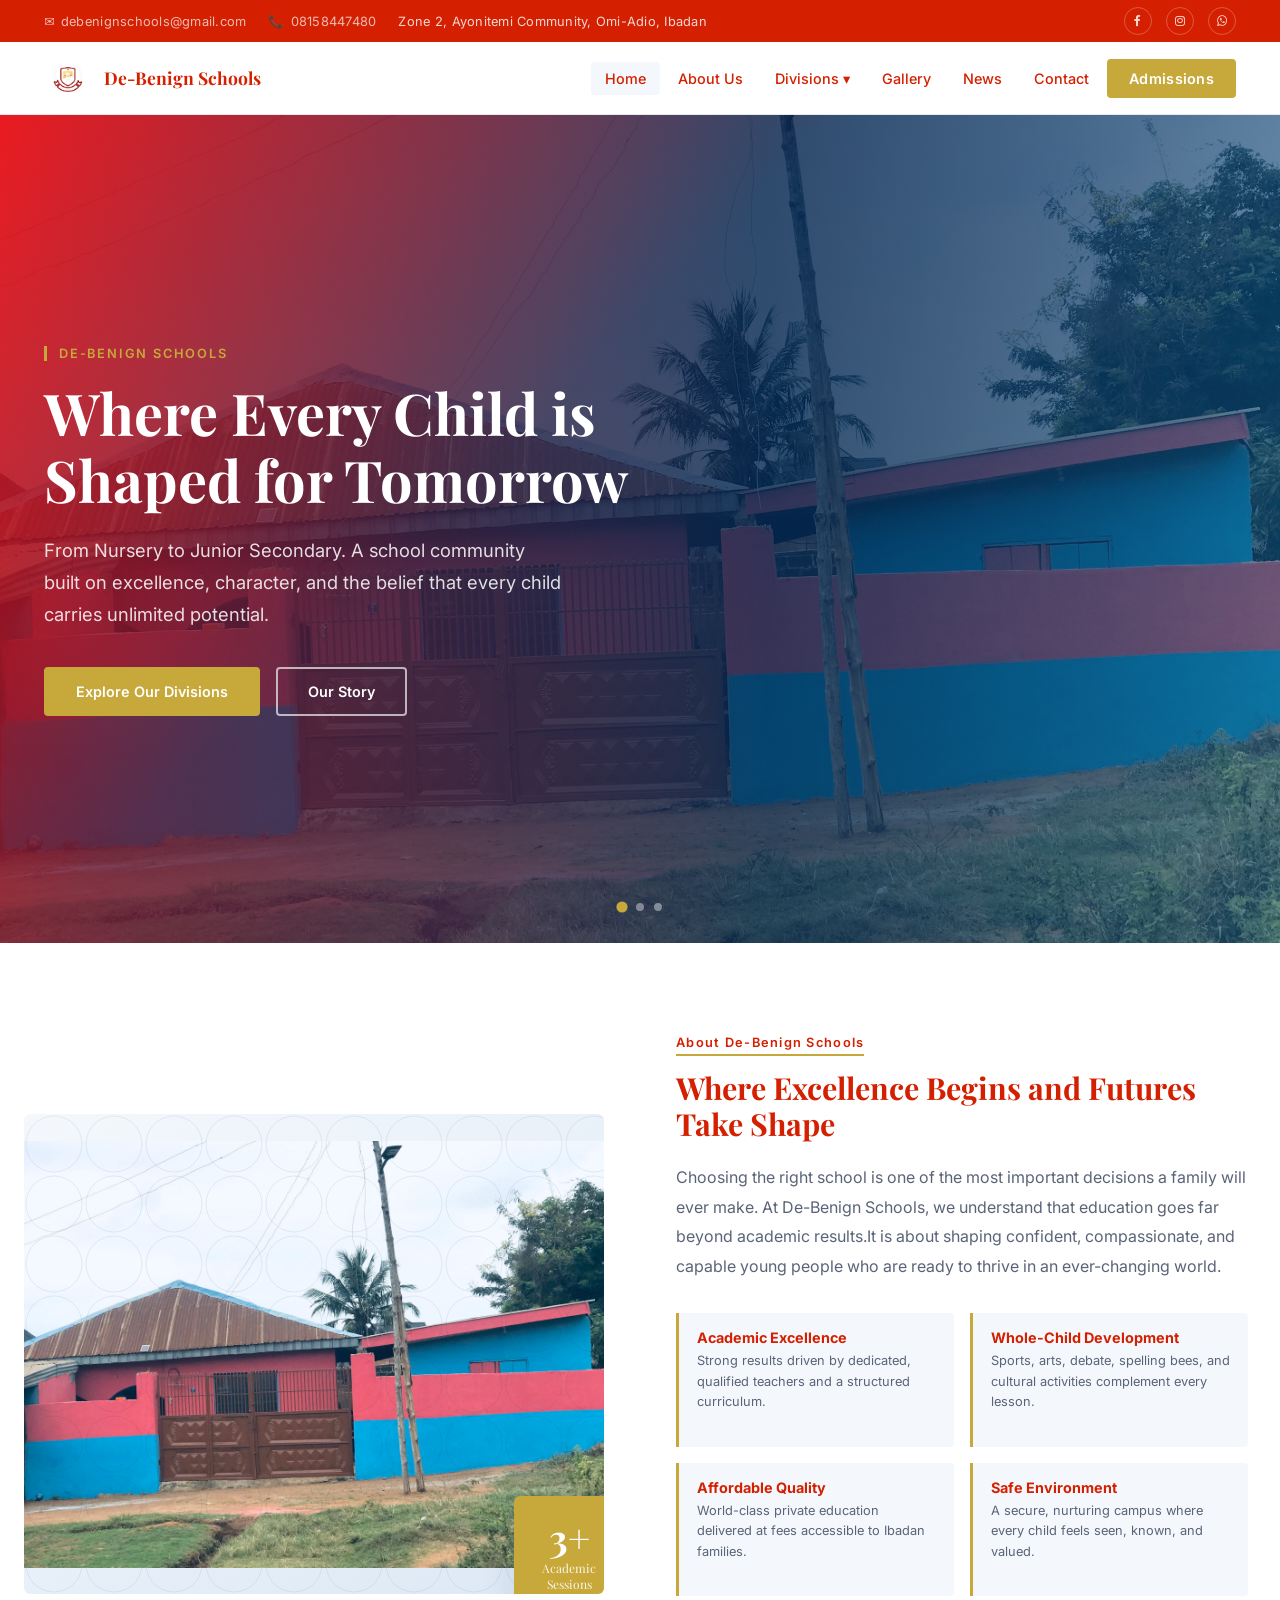
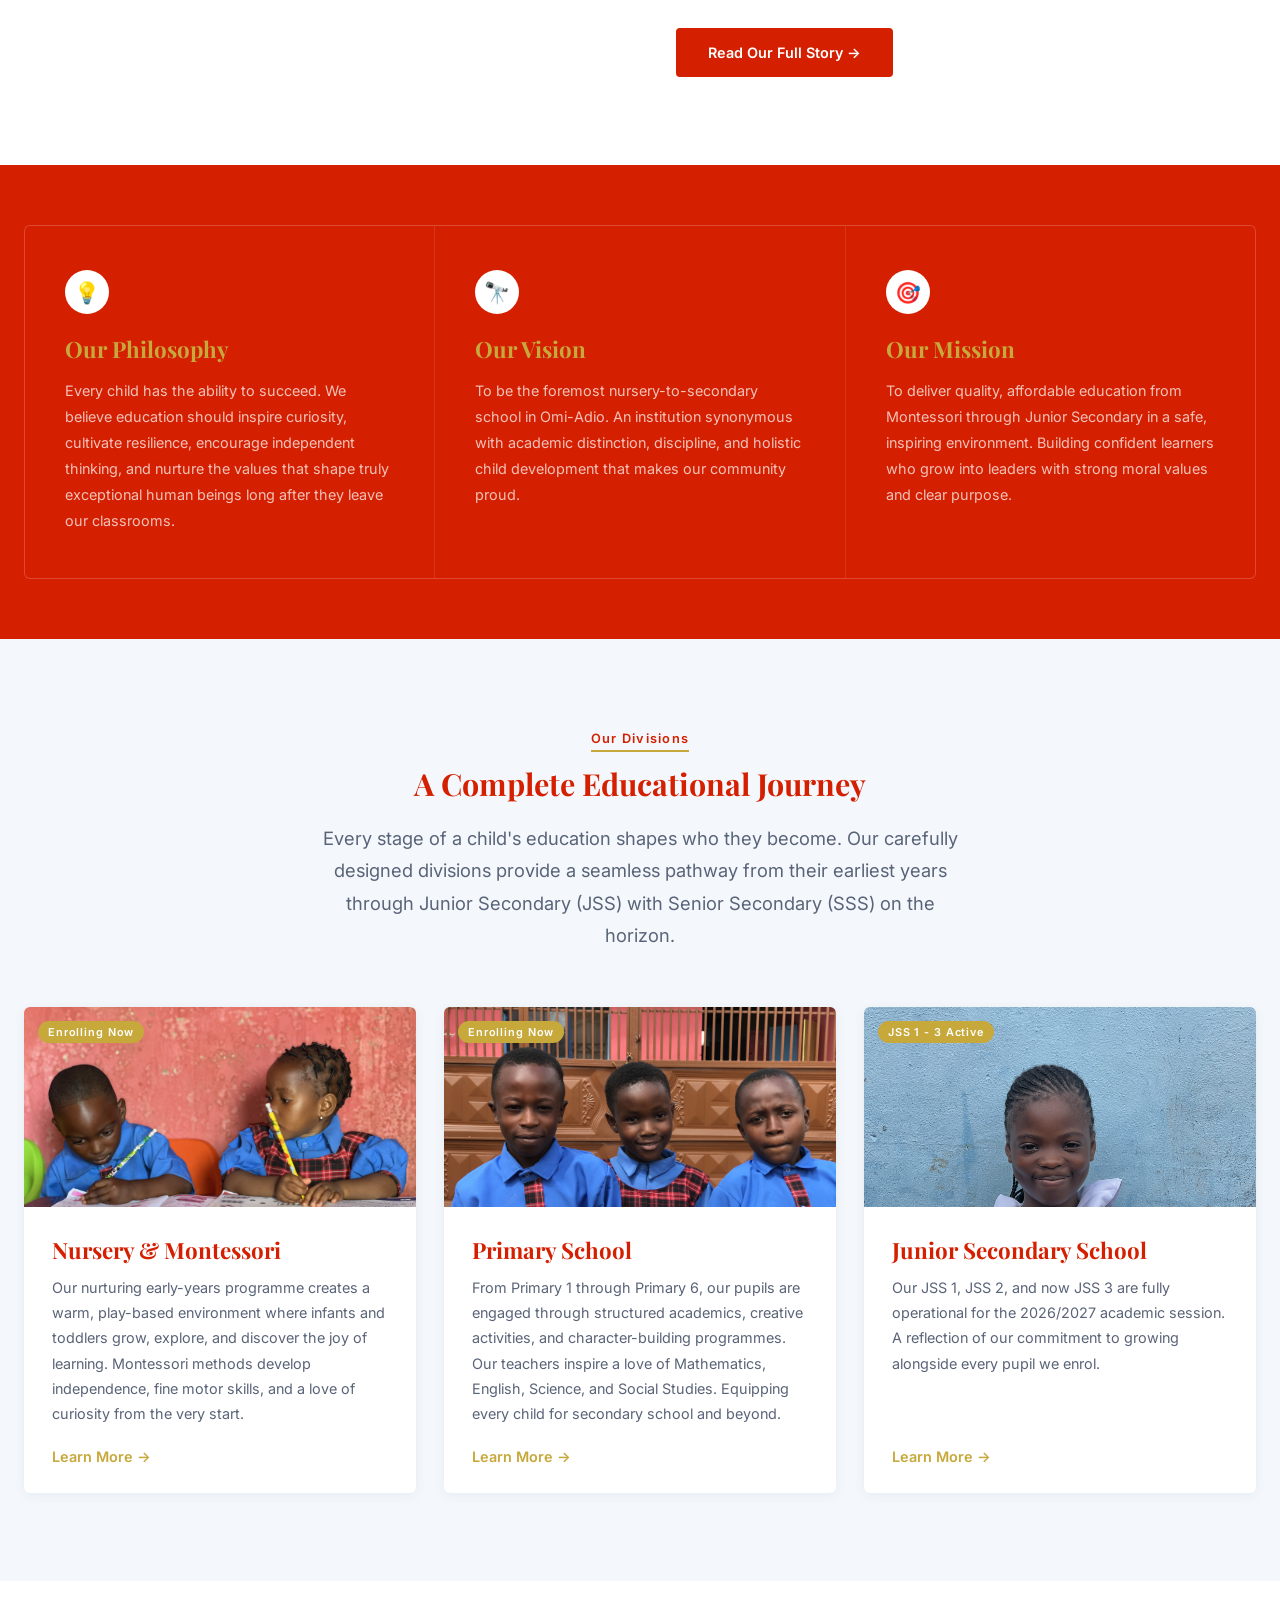
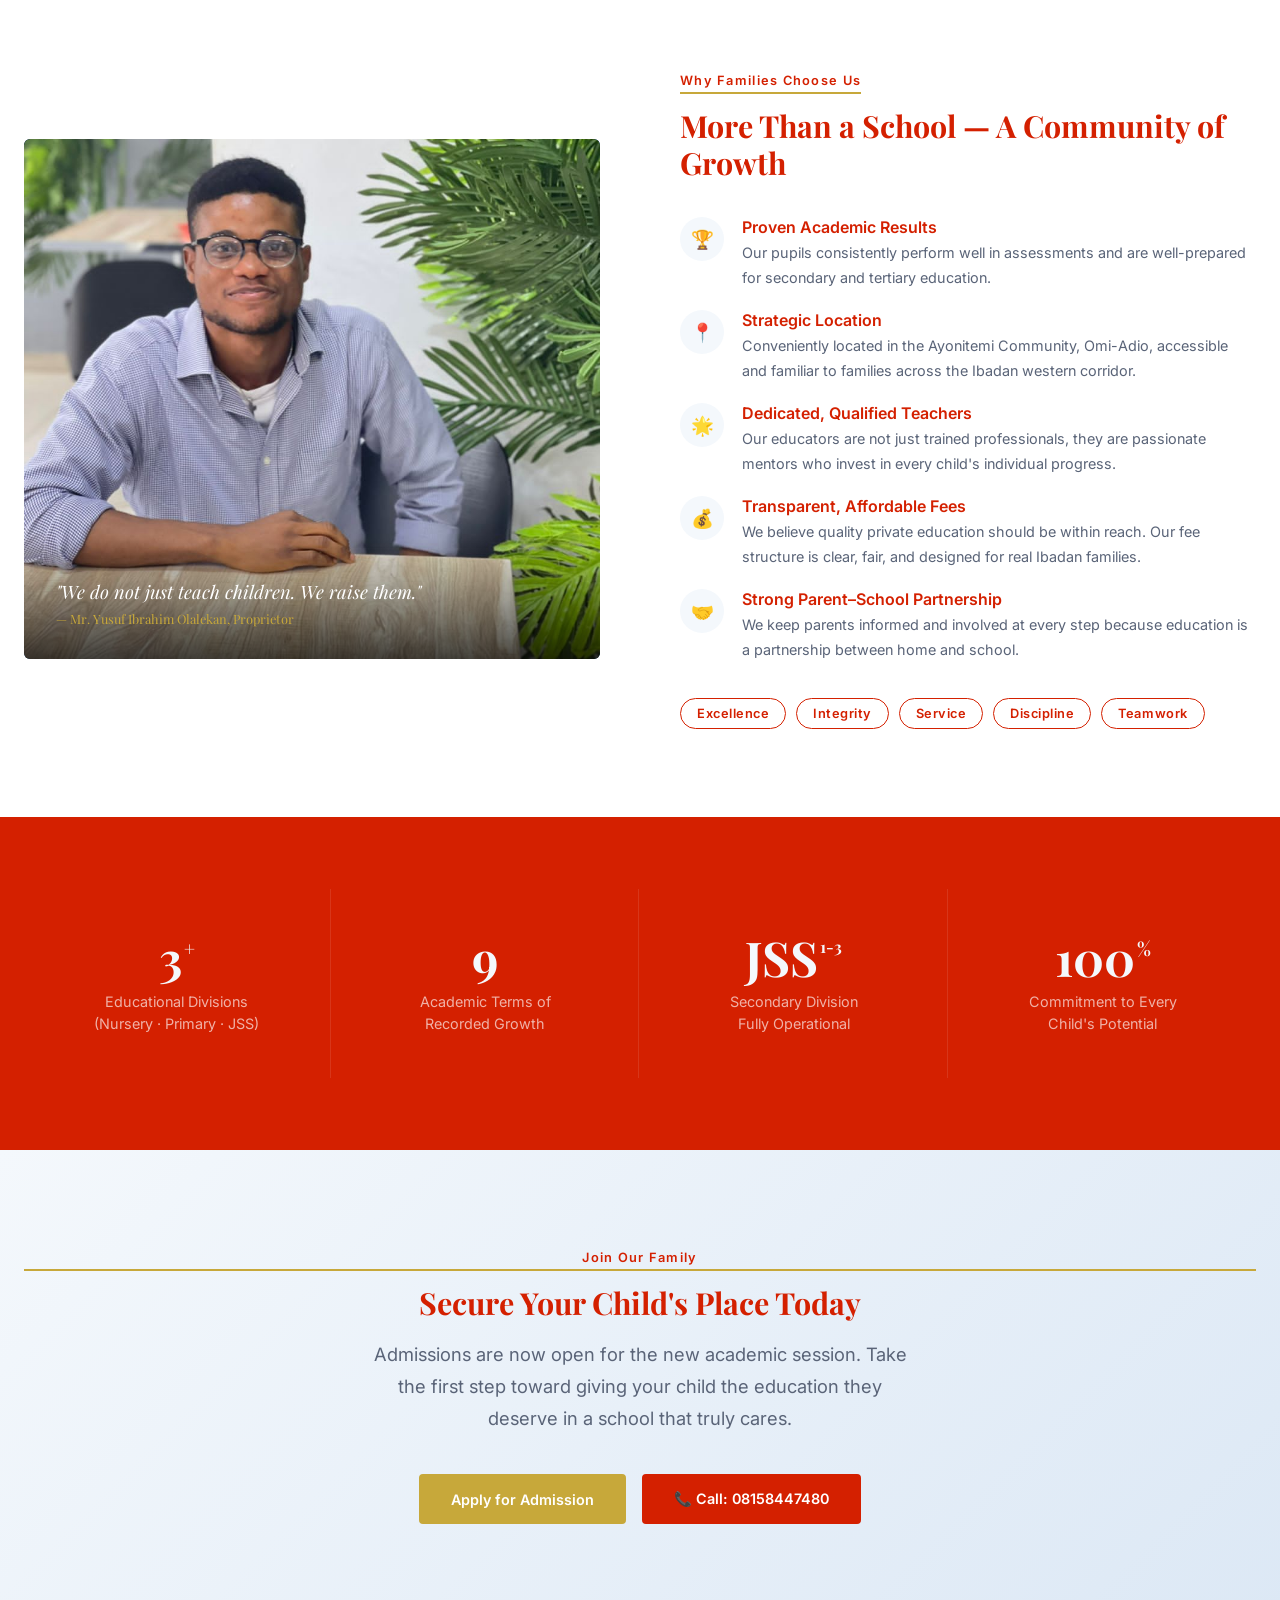
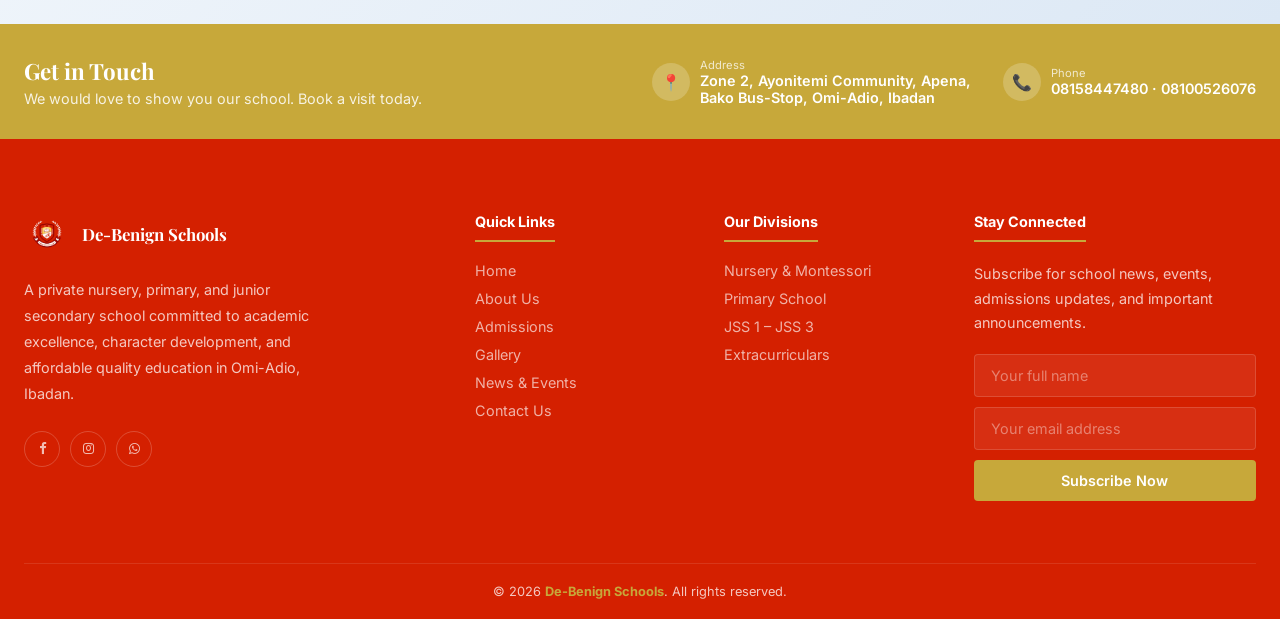
==== commit 60107ef3: "Update site content: JSS 3 now active for 2026/2027 session JSS 3 has launched, completing the Junio" ====
--- a/index.html
+++ b/index.html
@@ -141,11 +141,11 @@
       <div class="div-card reveal">
         <div class="div-card-img div-secondary">
           <img src="images/8.jpg" alt="Junior Secondary pupils at De-Benign Schools" class="div-card-photo"/>
-          <div class="div-card-badge active">JSS 1 & 2 Active</div>
+          <div class="div-card-badge active">JSS 1 - 3 Active</div>
         </div>
         <div class="div-card-body">
           <h3>Junior Secondary School</h3>
-          <p>Our JSS 1 and JSS 2 classes are fully operational, offering a rigorous, well-structured secondary curriculum. We are currently expanding to welcome JSS 3 with Senior Secondary School planned as the natural next step in our growth journey.</p>
+          <p>Our JSS 1, JSS 2, and now JSS 3 are fully operational for the 2026/2027 academic session. A reflection of our commitment to growing alongside every pupil we enrol.</p>
           <a href="jss.html" class="div-link">Learn More →</a>
         </div>
       </div>
@@ -229,7 +229,7 @@
       <div class="stat-label">Academic Terms of<br>Recorded Growth</div>
     </div>
     <div class="stat-item reveal">
-      <div class="stat-num">JSS<sup style="font-size:1rem">1&2</sup></div>
+      <div class="stat-num">JSS<sup style="font-size:1rem">1-3</sup></div>
       <div class="stat-label">Secondary Division<br>Fully Operational</div>
     </div>
     <div class="stat-item reveal">
--- a/style.css
+++ b/style.css
@@ -79,13 +79,13 @@
 /* ─── PAGE HERO (interior pages) ─────────────────────────────────────── */
 .page-hero { position: relative; padding: 120px 24px 70px; background: linear-gradient(135deg, #001a40 0%, var(--navy) 45%, #1a5276 100%); overflow: hidden; }
 .page-hero::before { content: ''; position: absolute; inset: 0; background: url("data:image/svg+xml,%3Csvg xmlns='http://www.w3.org/2000/svg' viewBox='0 0 200 200'%3E%3Ccircle cx='170' cy='30' r='90' fill='none' stroke='%23C7A83A' stroke-width='1' opacity='.12'/%3E%3C/svg%3E") no-repeat; background-size: 500px; background-position: top right; }
-.page-hero-about { background-image: linear-gradient(135deg, rgba(226, 6, 6, 0.85) 0%, rgba(230, 210, 31, 0.72) 45%, rgba(26,82,118,.6) 100%), url('images/3.jpg'); height: 600px; background-size: cover; background-position: center; }
-.page-hero-nursery { background-image: linear-gradient(135deg, rgba(226, 6, 6, 0.85) 0%, rgba(230, 210, 31, 0.72) 45%, rgba(26,82,118,.6) 100%), url('images/23.jpg'); height: 600px; background-size: cover; background-position: top right; }
-.page-hero-primary { background-image: linear-gradient(135deg, rgba(226, 6, 6, 0.85) 0%, rgba(230, 210, 31, 0.72) 45%, rgba(26,82,118,.6) 100%), url('images/4.jpg'); height: 600px; background-size: cover; background-position: center; }
-.page-hero-secondary { background-image: linear-gradient(135deg, rgba(226, 6, 6, 0.85) 0%, rgba(230, 210, 31, 0.72) 45%, rgba(26,82,118,.6) 100%), url('images/9.jpg'); height: 600px; background-size: cover; background-position: center; }
-.page-hero-news { background-image: linear-gradient(135deg, rgba(226, 6, 6, 0.85) 0%, rgba(230, 210, 31, 0.72) 45%, rgba(26,82,118,.6) 100%), url('images/.jpg'); height: 600px; background-size: cover; background-position: top right; }
-.page-hero-contact { background-image: linear-gradient(135deg, rgba(226, 6, 6, 0.85) 0%, rgba(230, 210, 31, 0.72) 45%, rgba(26,82,118,.6) 100%), url('images/12.jpg'); height: 600px; background-size: cover; background-position: center; }
-.page-hero-admissions { background-image: linear-gradient(135deg, rgba(226, 6, 6, 0.85) 0%, rgba(230, 210, 31, 0.72) 45%, rgba(26,82,118,.6) 100%), url('images/.jpg'); height: 600px; background-size: cover; background-position: top right; }
+.page-hero-about { background-image: linear-gradient(135deg, rgba(245, 4, 16, 0.82) 0%, rgba(0,51,102,.68) 40%, rgba(26,82,118,.55) 100%), url('images/3.jpg'); height: 600px; background-size: cover; background-position: center; }
+.page-hero-nursery { background-image: linear-gradient(135deg, rgba(245, 4, 16, 0.82) 0%, rgba(0,51,102,.68) 40%, rgba(26,82,118,.55) 100%), url('images/23.JPG'); height: 600px; background-size: cover; background-position: top right; }
+.page-hero-primary { background-image: linear-gradient(135deg,rgba(245, 4, 16, 0.82) 0%, rgba(0,51,102,.68) 40%, rgba(26,82,118,.55) 100%), url('images/4.jpg'); height: 600px; background-size: cover; background-position: center; }
+.page-hero-secondary { background-image: linear-gradient(135deg, rgba(245, 4, 16, 0.82) 0%, rgba(0,51,102,.68) 40%, rgba(26,82,118,.55) 100%), url('images/9.jpg'); height: 600px; background-size: cover; background-position: center; }
+.page-hero-news { background-image: linear-gradient(135deg, rgba(245, 4, 16, 0.82) 0%, rgba(0,51,102,.68) 40%, rgba(26,82,118,.55) 100%), url('images/29.jpg'); height: 600px; background-size: cover; background-position: center; }
+.page-hero-contact { background-image: linear-gradient(135deg, rgba(245, 4, 16, 0.82) 0%, rgba(0,51,102,.68) 40%, rgba(26,82,118,.55) 100%), url('images/12.jpg'); height: 600px; background-size: cover; background-position: center; }
+.page-hero-admissions { background-image: linear-gradient(135deg, rgba(245, 4, 16, 0.82) 0%, rgba(0,51,102,.68) 40%, rgba(26,82,118,.55) 100%), url('images/.jpg'); height: 600px; background-size: cover; background-position: top right; }
 .page-hero-inner { position: relative; z-index: 1; max-width: 1240px; margin: 0 auto; }
 .breadcrumb { font-size: var(--fs-xs); color: rgba(255,255,255,.6); margin-bottom: 16px; letter-spacing: .04em; }
 .breadcrumb a { color: var(--gold); }
@@ -101,7 +101,7 @@
 /* Each slide layers a brand-colored gradient over a photo. If a photo file
    is missing, the browser simply shows the gradient alone — nothing breaks. */
 .slide-1 { background-image: linear-gradient(135deg, rgba(245, 4, 16, 0.82) 0%, rgba(0,51,102,.68) 40%, rgba(26,82,118,.55) 100%), url('images/12.jpg'); background-blend-mode: normal; }
-.slide-2 { background-image: linear-gradient(135deg, rgba(200, 0, 24, 0.82) 0%, rgba(26,92,26,.68) 40%, rgba(13,59,13,.55) 100%), url('images/1.jpg'); background-blend-mode: normal; }
+.slide-2 { background-image: linear-gradient(135deg, rgba(200, 0, 24, 0.82) 0%, rgba(26,92,26,.68) 40%, rgba(13,59,13,.55) 100%), url('images/1.JPG'); background-blend-mode: normal; }
 .slide-3 { background-image: linear-gradient(135deg, rgba(150,27,0,.82) 0%, rgba(92, 0, 0, 0.68) 40%, rgba(122,79,0,.55) 100%), url('images/4.jpg'); background-blend-mode: normal; }
 .hero-overlay { position: absolute; inset: 0; background: linear-gradient(to right, rgba(221, 2, 2, 0.466) 0%, rgba(0,19,51,.42) 60%, transparent 100%); }
 .hero-content { position: relative; z-index: 2; max-width: 1240px; margin: 0 auto; padding: 0 24px; width: 100%; }
@@ -358,7 +358,7 @@
 .filter-btn { padding: 10px 22px; border-radius: 20px; border: 1.5px solid rgba(0,51,102,.15); background: var(--white); color: var(--text); font-size: var(--fs-sm); font-weight: 600; cursor: pointer; transition: background var(--transition), color var(--transition), border-color var(--transition); font-family: var(--ff-sans); }
 .filter-btn:hover { border-color: var(--gold); }
 .filter-btn.active { background: var(--navy); border-color: var(--navy); color: var(--white); }
-.page-hero-gallery { background-image: linear-gradient(135deg, rgba(226, 6, 6, 0.85) 0%, rgba(230, 210, 31, 0.72) 45%, rgba(26,82,118,.6) 100%), url('images/10.jpg'); height: 550px; background-size: cover; background-repeat: no-repeat; background-position: center right}
+.page-hero-gallery { background-image: linear-gradient(135deg, rgba(245, 4, 16, 0.82) 0%, rgba(0,51,102,.68) 40%, rgba(26,82,118,.55) 100%), url('images/10.jpg'); height: 550px; background-size: cover; background-repeat: no-repeat; background-position: center right}
 .gallery-grid { display: grid; grid-template-columns: repeat(3, 1fr); gap: 22px; margin-top: 32px; }
 .gallery-item { position: relative; height: 240px; border-radius: 8px; overflow: hidden; cursor: pointer; transition: transform var(--transition), opacity .3s ease; }
 .gallery-item.hidden { display: none; }
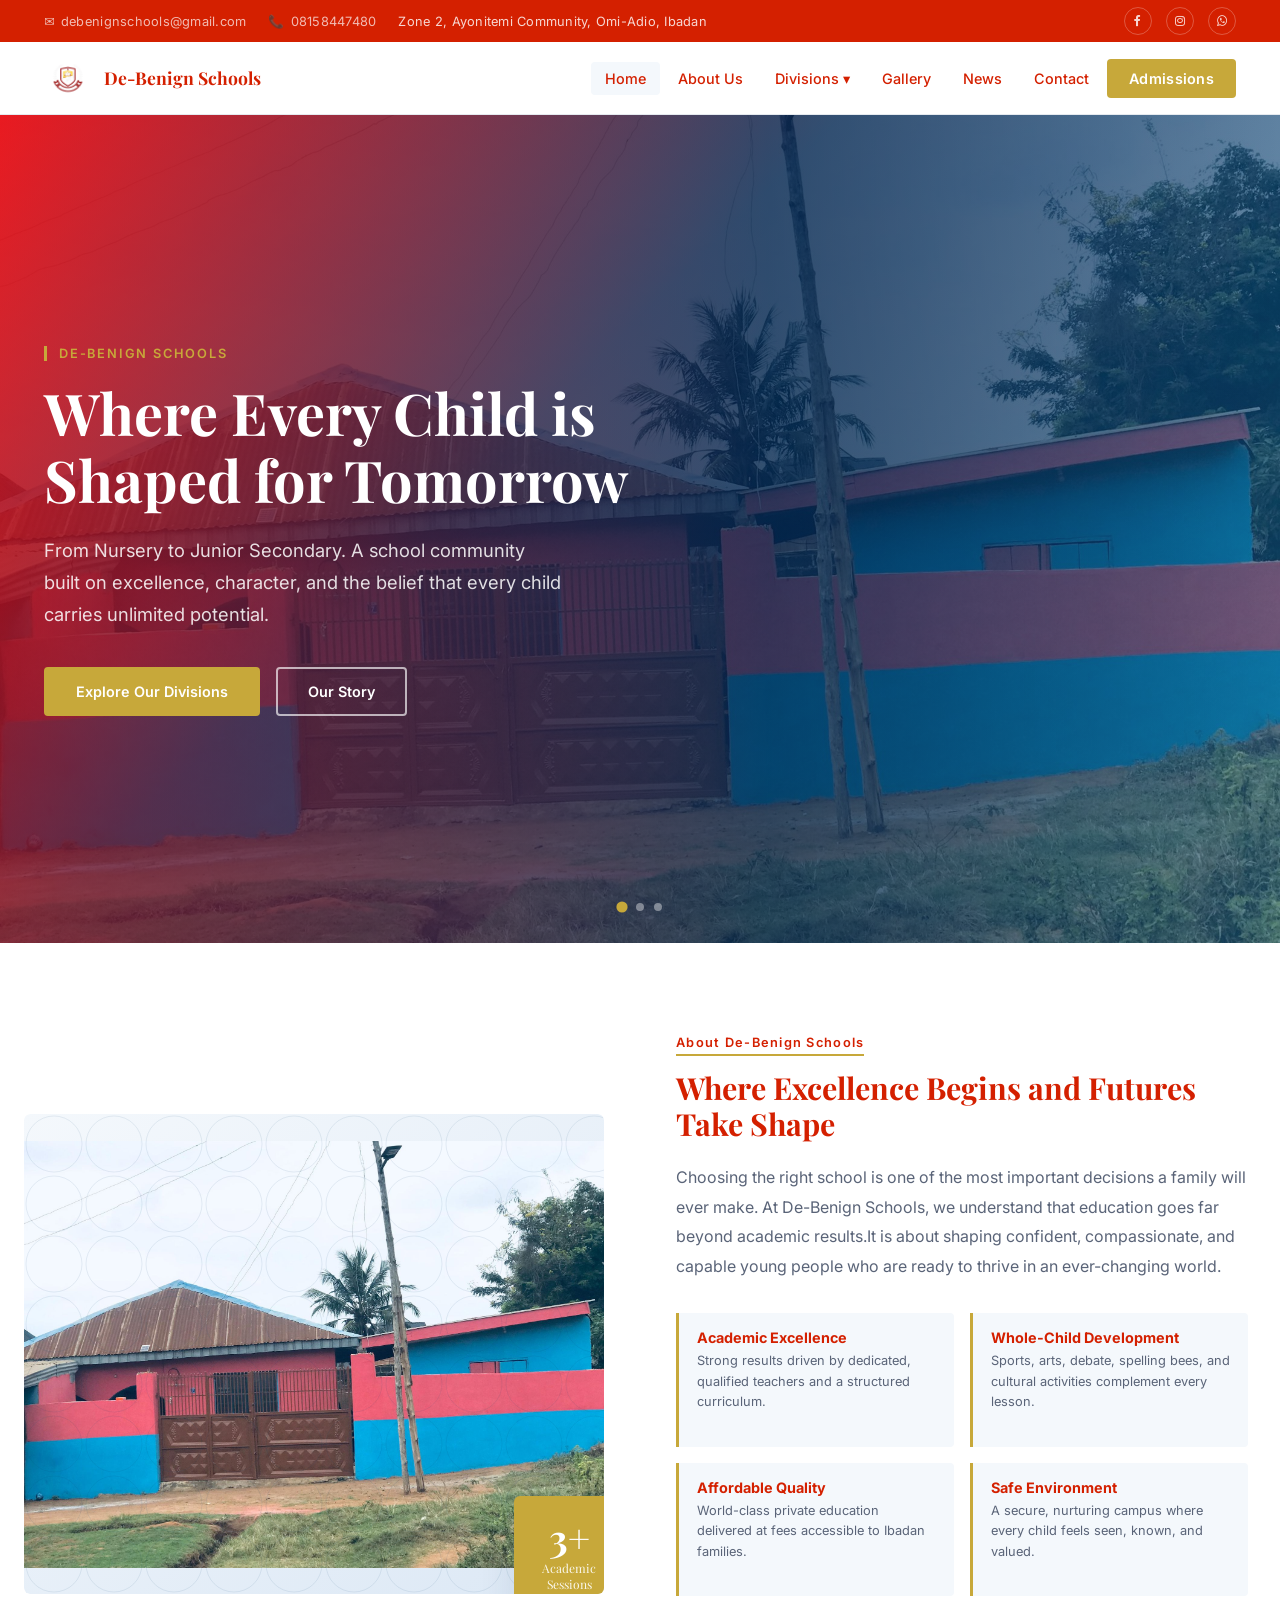
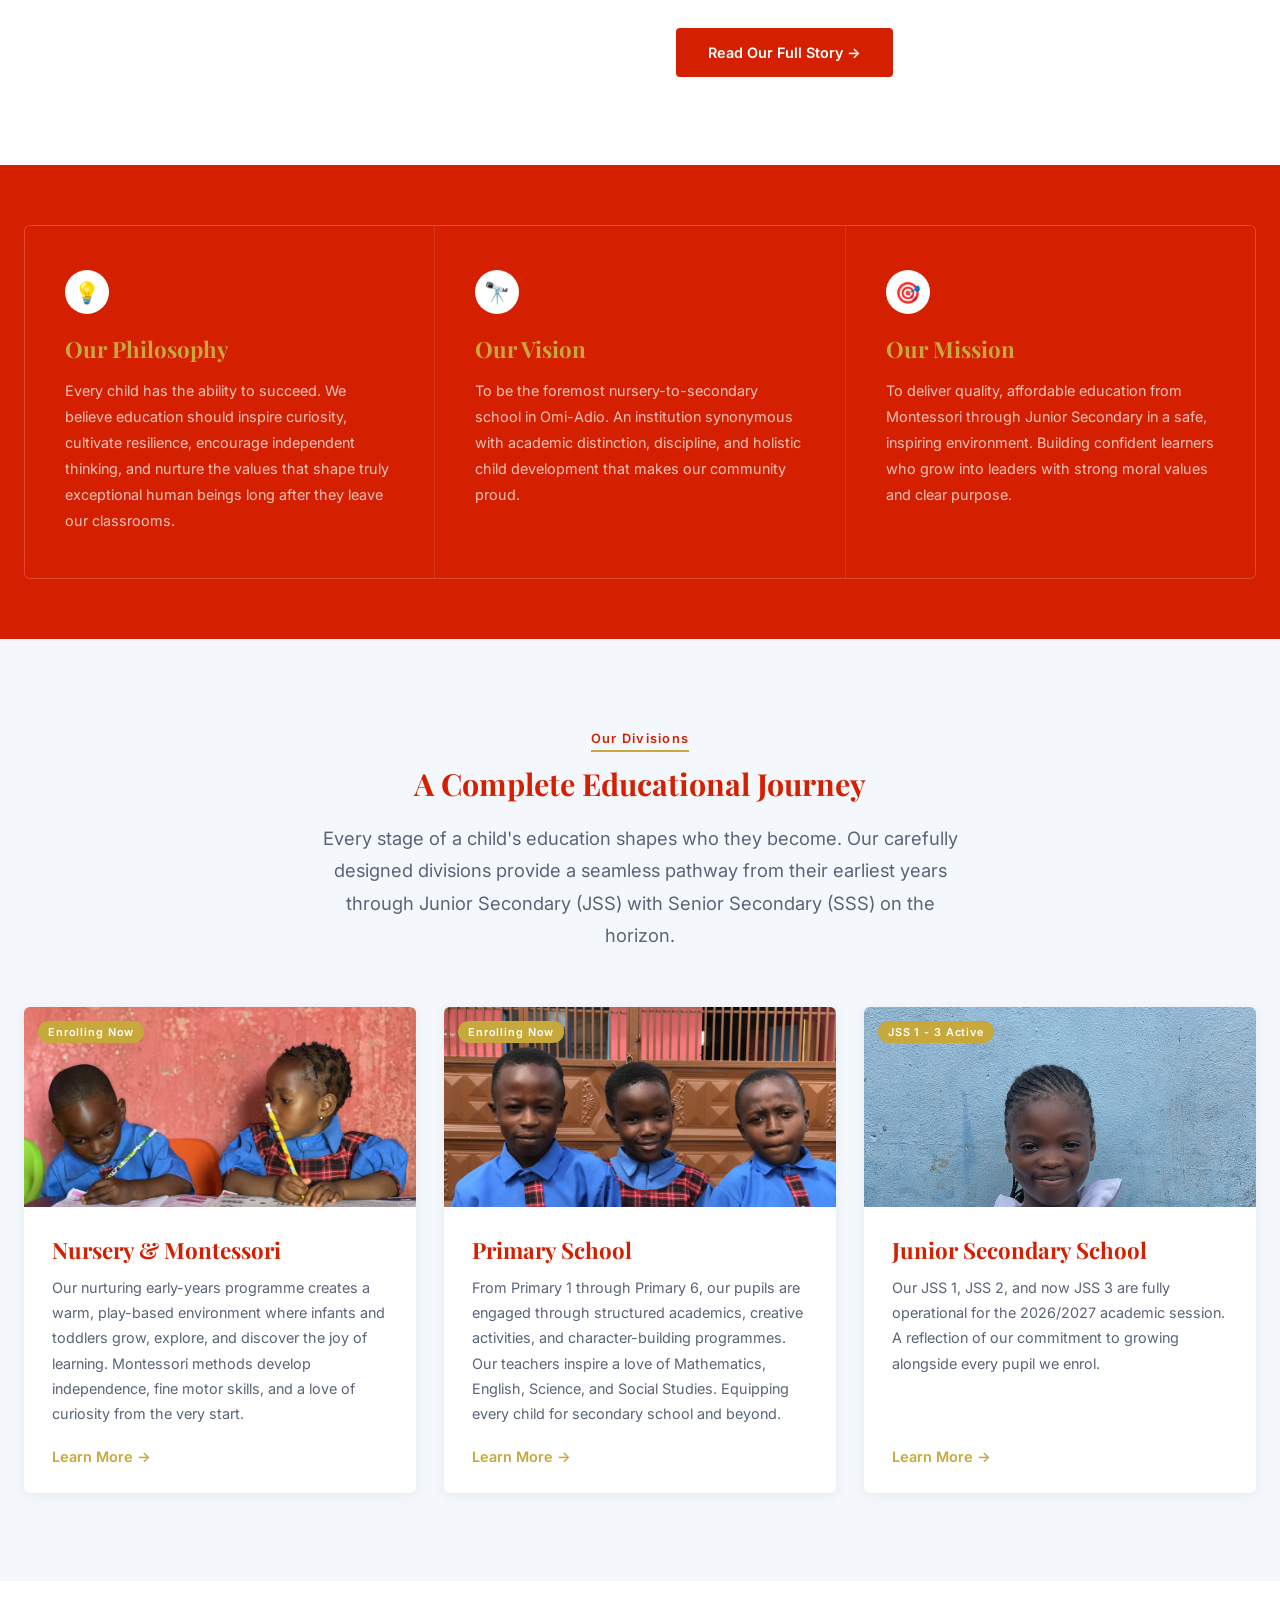
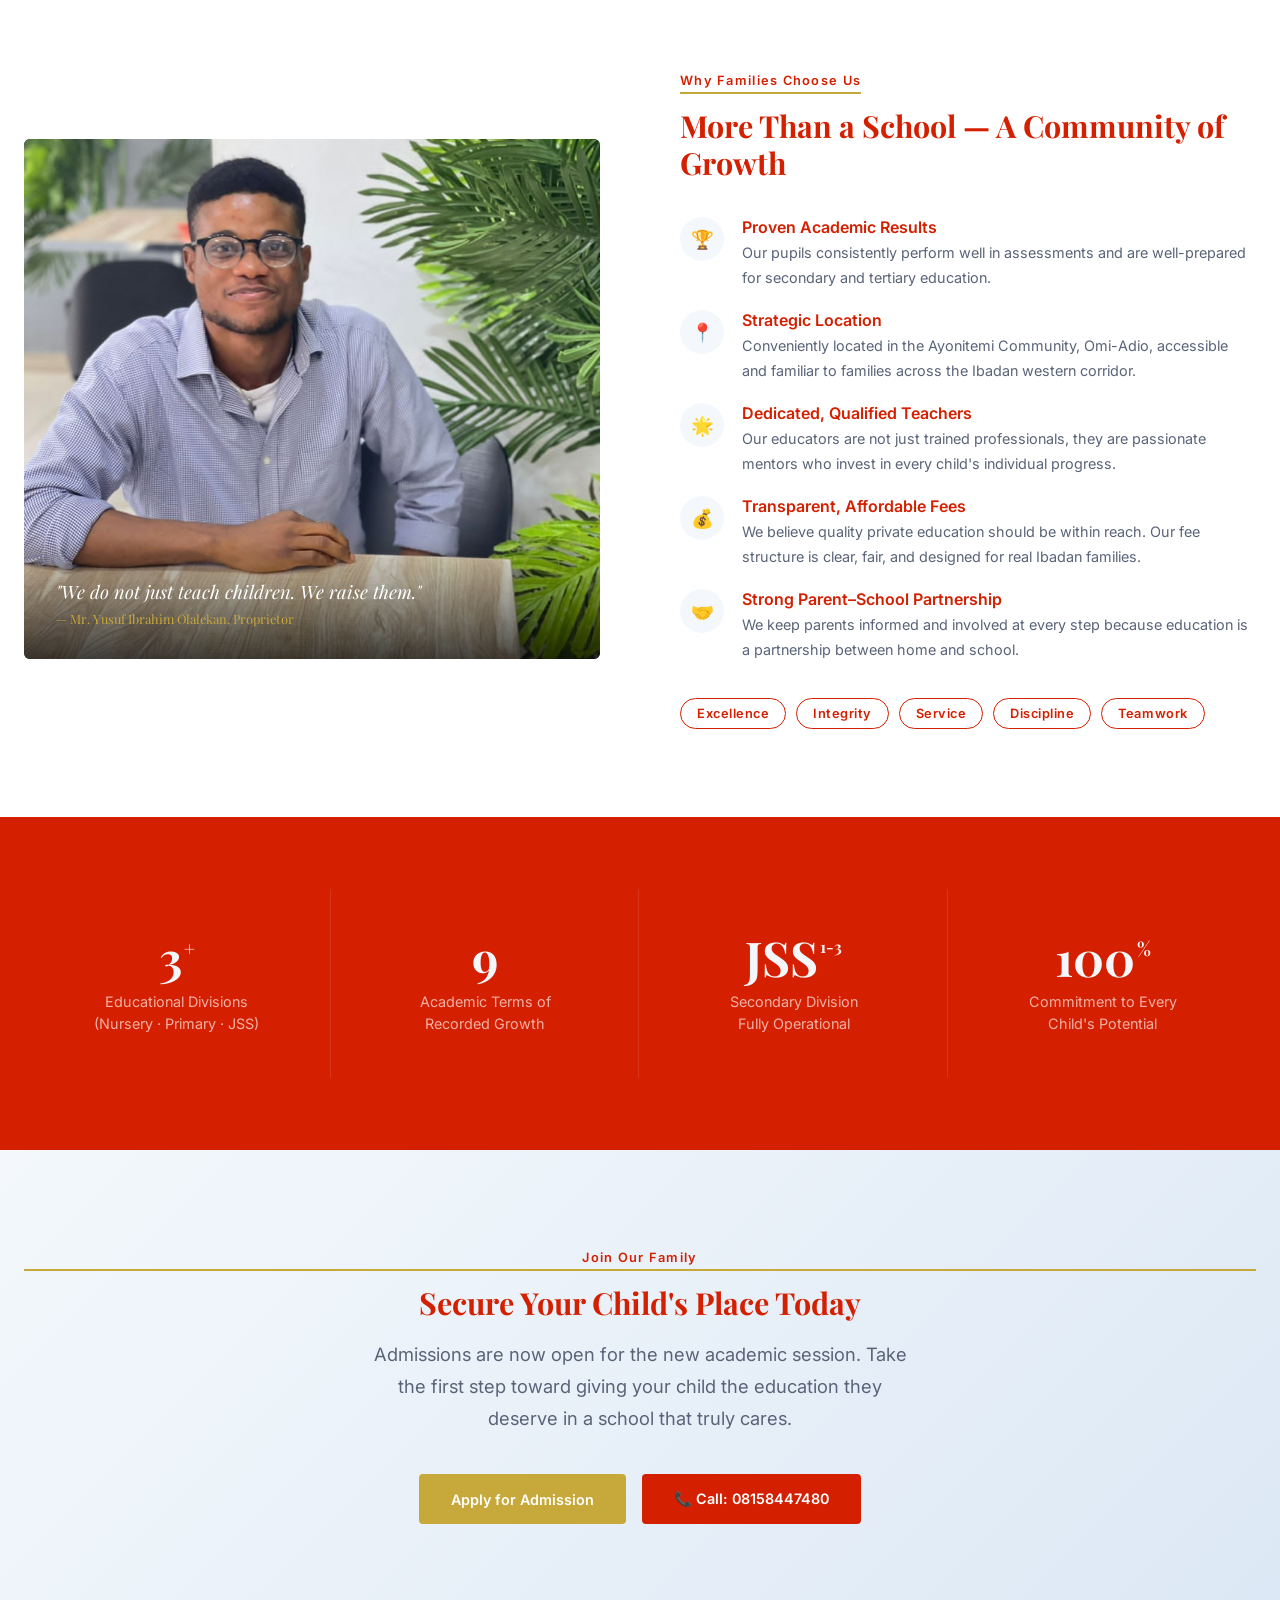
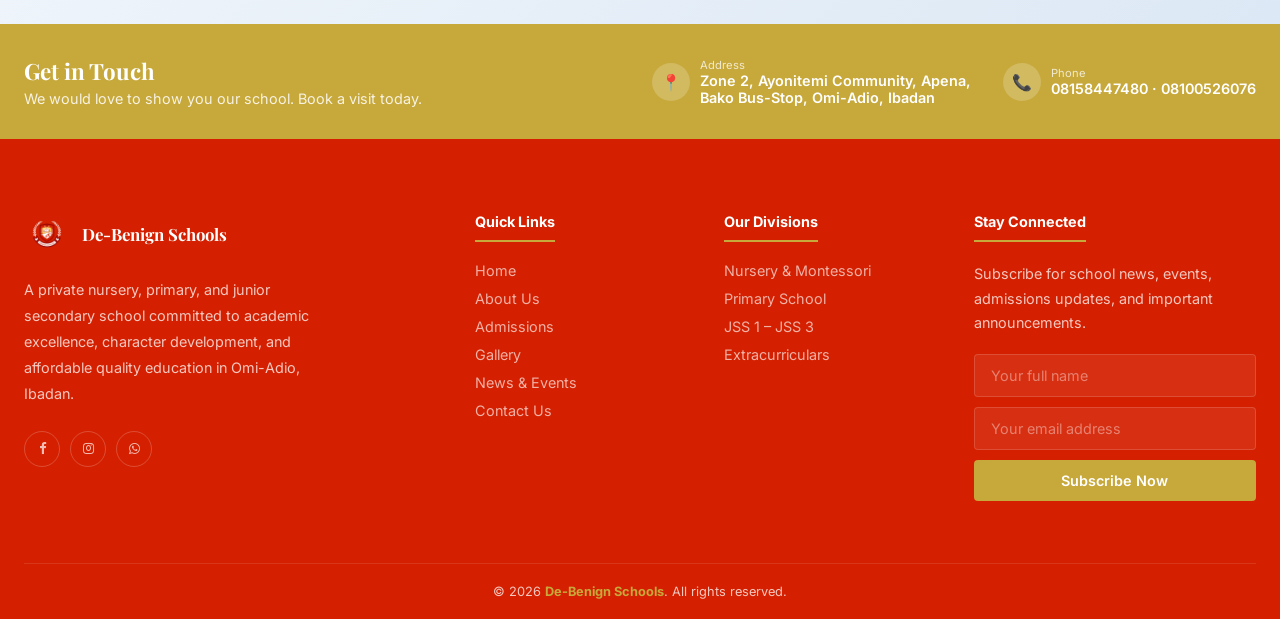
==== commit 95241318: "feat: add school logo favicon" ====
--- a/index.html
+++ b/index.html
@@ -3,6 +3,11 @@
 <head>
 <meta charset="UTF-8"/>
 <meta name="viewport" content="width=device-width, initial-scale=1.0"/>
+<link rel="icon" href="favicon.ico" sizes="any"/>
+<link rel="icon" type="image/png" sizes="32x32" href="images/icons/favicon-32x32.png"/>
+<link rel="icon" type="image/png" sizes="16x16" href="images/icons/favicon-16x16.png"/>
+<link rel="apple-touch-icon" sizes="180x180" href="images/icons/apple-touch-icon.png"/>
+<meta name="theme-color" content="#8B0000"/>
 <title>De-Benign Schools</title>
 <meta name="description" content="De-Benign Schools: a private Nursery, Primary and Junior Secondary school in Omi-Adio, Ibadan, offering affordable quality education from Montessori through JSS."/>
 <link rel="preconnect" href="https://fonts.googleapis.com"/>
--- a/style.css
+++ b/style.css
@@ -79,13 +79,15 @@
 /* ─── PAGE HERO (interior pages) ─────────────────────────────────────── */
 .page-hero { position: relative; padding: 120px 24px 70px; background: linear-gradient(135deg, #001a40 0%, var(--navy) 45%, #1a5276 100%); overflow: hidden; }
 .page-hero::before { content: ''; position: absolute; inset: 0; background: url("data:image/svg+xml,%3Csvg xmlns='http://www.w3.org/2000/svg' viewBox='0 0 200 200'%3E%3Ccircle cx='170' cy='30' r='90' fill='none' stroke='%23C7A83A' stroke-width='1' opacity='.12'/%3E%3C/svg%3E") no-repeat; background-size: 500px; background-position: top right; }
-.page-hero-about { background-image: linear-gradient(135deg, rgba(245, 4, 16, 0.82) 0%, rgba(0,51,102,.68) 40%, rgba(26,82,118,.55) 100%), url('images/3.jpg'); height: 600px; background-size: cover; background-position: center; }
-.page-hero-nursery { background-image: linear-gradient(135deg, rgba(245, 4, 16, 0.82) 0%, rgba(0,51,102,.68) 40%, rgba(26,82,118,.55) 100%), url('images/23.JPG'); height: 600px; background-size: cover; background-position: top right; }
-.page-hero-primary { background-image: linear-gradient(135deg,rgba(245, 4, 16, 0.82) 0%, rgba(0,51,102,.68) 40%, rgba(26,82,118,.55) 100%), url('images/4.jpg'); height: 600px; background-size: cover; background-position: center; }
-.page-hero-secondary { background-image: linear-gradient(135deg, rgba(245, 4, 16, 0.82) 0%, rgba(0,51,102,.68) 40%, rgba(26,82,118,.55) 100%), url('images/9.jpg'); height: 600px; background-size: cover; background-position: center; }
-.page-hero-news { background-image: linear-gradient(135deg, rgba(245, 4, 16, 0.82) 0%, rgba(0,51,102,.68) 40%, rgba(26,82,118,.55) 100%), url('images/29.jpg'); height: 600px; background-size: cover; background-position: center; }
-.page-hero-contact { background-image: linear-gradient(135deg, rgba(245, 4, 16, 0.82) 0%, rgba(0,51,102,.68) 40%, rgba(26,82,118,.55) 100%), url('images/12.jpg'); height: 600px; background-size: cover; background-position: center; }
-.page-hero-admissions { background-image: linear-gradient(135deg, rgba(245, 4, 16, 0.82) 0%, rgba(0,51,102,.68) 40%, rgba(26,82,118,.55) 100%), url('images/.jpg'); height: 600px; background-size: cover; background-position: top right; }
+/* Hero backgrounds: set --hero-img per page below; images live in /images */
+.page-hero { --hero-overlay: linear-gradient(135deg, rgba(245, 4, 16, 0.82) 0%, rgba(0,51,102,.68) 40%, rgba(26,82,118,.55) 100%); background-image: var(--hero-overlay), var(--hero-img); background-size: cover; background-repeat: no-repeat; background-position: center; height: 600px; }
+.page-hero-about { --hero-img: url('images/3.jpg'); background-position: center; }
+.page-hero-nursery { --hero-img: url('images/23.jpg'); background-position: top right; }
+.page-hero-primary { --hero-img: url('images/4.jpg'); background-position: center; }
+.page-hero-secondary { --hero-img: url('images/9.jpg'); background-position: center; }
+.page-hero-news { --hero-img: url('images/29.jpg'); background-position: center; }
+.page-hero-contact { --hero-img: url('images/12.jpg'); background-position: center; }
+.page-hero-admissions { --hero-img: url('images/11.jpg'); background-position: top right; }
 .page-hero-inner { position: relative; z-index: 1; max-width: 1240px; margin: 0 auto; }
 .breadcrumb { font-size: var(--fs-xs); color: rgba(255,255,255,.6); margin-bottom: 16px; letter-spacing: .04em; }
 .breadcrumb a { color: var(--gold); }
@@ -101,7 +103,7 @@
 /* Each slide layers a brand-colored gradient over a photo. If a photo file
    is missing, the browser simply shows the gradient alone — nothing breaks. */
 .slide-1 { background-image: linear-gradient(135deg, rgba(245, 4, 16, 0.82) 0%, rgba(0,51,102,.68) 40%, rgba(26,82,118,.55) 100%), url('images/12.jpg'); background-blend-mode: normal; }
-.slide-2 { background-image: linear-gradient(135deg, rgba(200, 0, 24, 0.82) 0%, rgba(26,92,26,.68) 40%, rgba(13,59,13,.55) 100%), url('images/1.JPG'); background-blend-mode: normal; }
+.slide-2 { background-image: linear-gradient(135deg, rgba(200, 0, 24, 0.82) 0%, rgba(26,92,26,.68) 40%, rgba(13,59,13,.55) 100%), url('images/15.jpg'); background-blend-mode: normal; }
 .slide-3 { background-image: linear-gradient(135deg, rgba(150,27,0,.82) 0%, rgba(92, 0, 0, 0.68) 40%, rgba(122,79,0,.55) 100%), url('images/4.jpg'); background-blend-mode: normal; }
 .hero-overlay { position: absolute; inset: 0; background: linear-gradient(to right, rgba(221, 2, 2, 0.466) 0%, rgba(0,19,51,.42) 60%, transparent 100%); }
 .hero-content { position: relative; z-index: 2; max-width: 1240px; margin: 0 auto; padding: 0 24px; width: 100%; }
@@ -358,7 +360,7 @@
 .filter-btn { padding: 10px 22px; border-radius: 20px; border: 1.5px solid rgba(0,51,102,.15); background: var(--white); color: var(--text); font-size: var(--fs-sm); font-weight: 600; cursor: pointer; transition: background var(--transition), color var(--transition), border-color var(--transition); font-family: var(--ff-sans); }
 .filter-btn:hover { border-color: var(--gold); }
 .filter-btn.active { background: var(--navy); border-color: var(--navy); color: var(--white); }
-.page-hero-gallery { background-image: linear-gradient(135deg, rgba(245, 4, 16, 0.82) 0%, rgba(0,51,102,.68) 40%, rgba(26,82,118,.55) 100%), url('images/10.jpg'); height: 550px; background-size: cover; background-repeat: no-repeat; background-position: center right}
+.page-hero-gallery { --hero-img: url('images/10.jpg'); height: 550px; background-position: center right; }
 .gallery-grid { display: grid; grid-template-columns: repeat(3, 1fr); gap: 22px; margin-top: 32px; }
 .gallery-item { position: relative; height: 240px; border-radius: 8px; overflow: hidden; cursor: pointer; transition: transform var(--transition), opacity .3s ease; }
 .gallery-item.hidden { display: none; }
